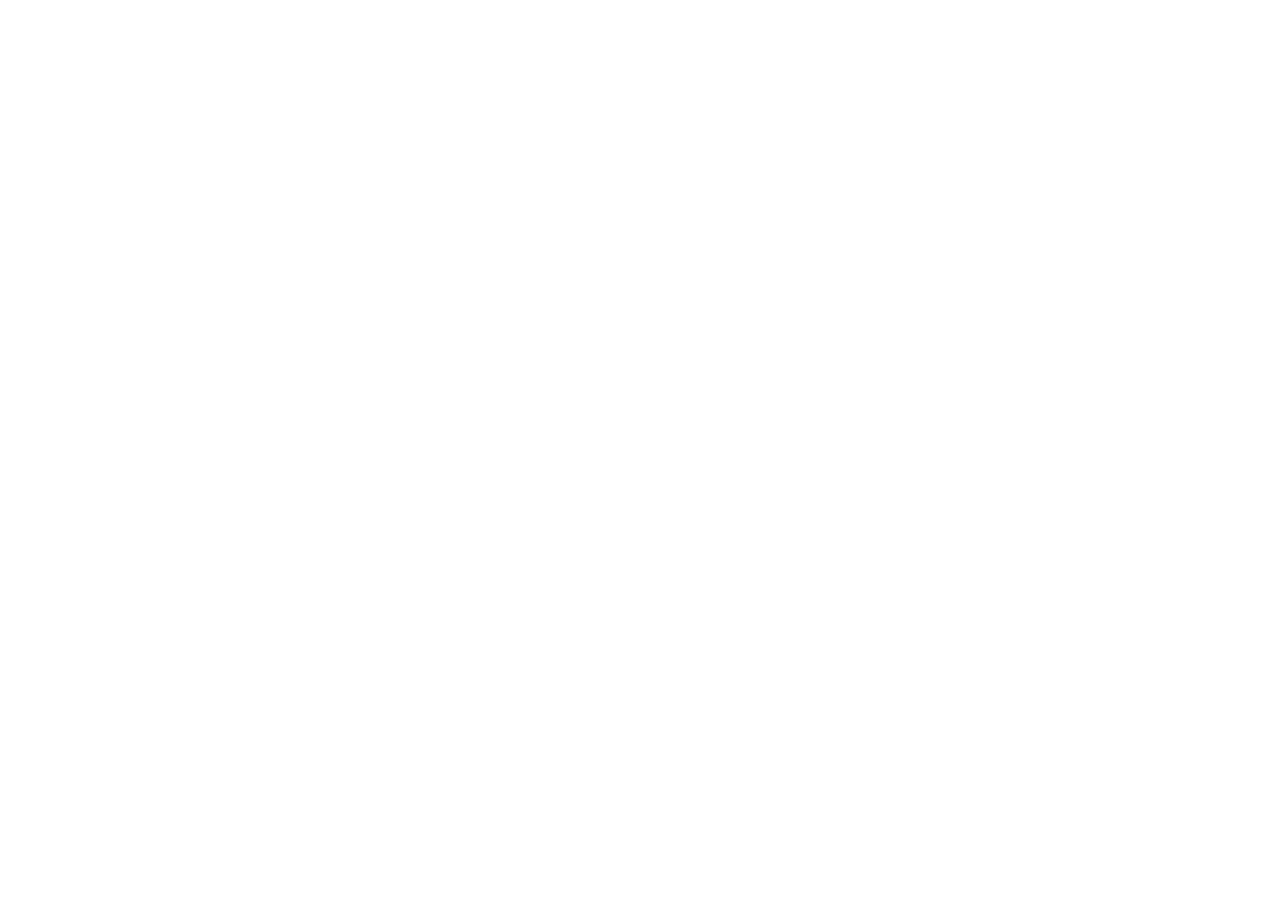
==== index.html @ 28823403 "index" ====
<!DOCTYPE html>
<html lang="en">
<head>
    <meta charset="UTF-8">
    <meta name="viewport" content="width=device-width, initial-scale=1.0">
    <title>Document</title>
</head>
<body>
    
</body>
</html>
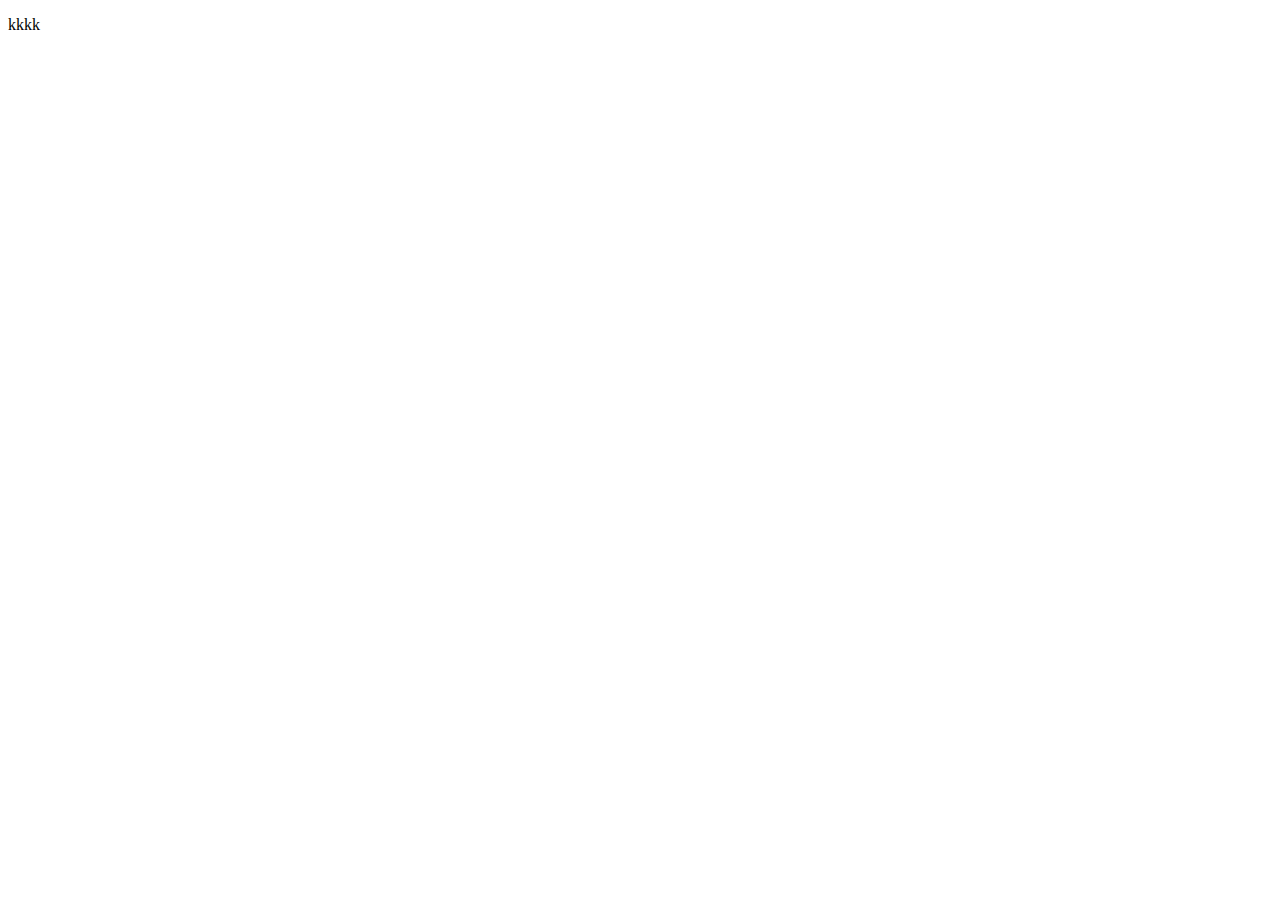
==== commit b8987ac8: "123" ====
--- a/index.html
+++ b/index.html
@@ -6,6 +6,6 @@
     <title>Document</title>
 </head>
 <body>
-    
+    <p>kkkk</p>
 </body>
 </html>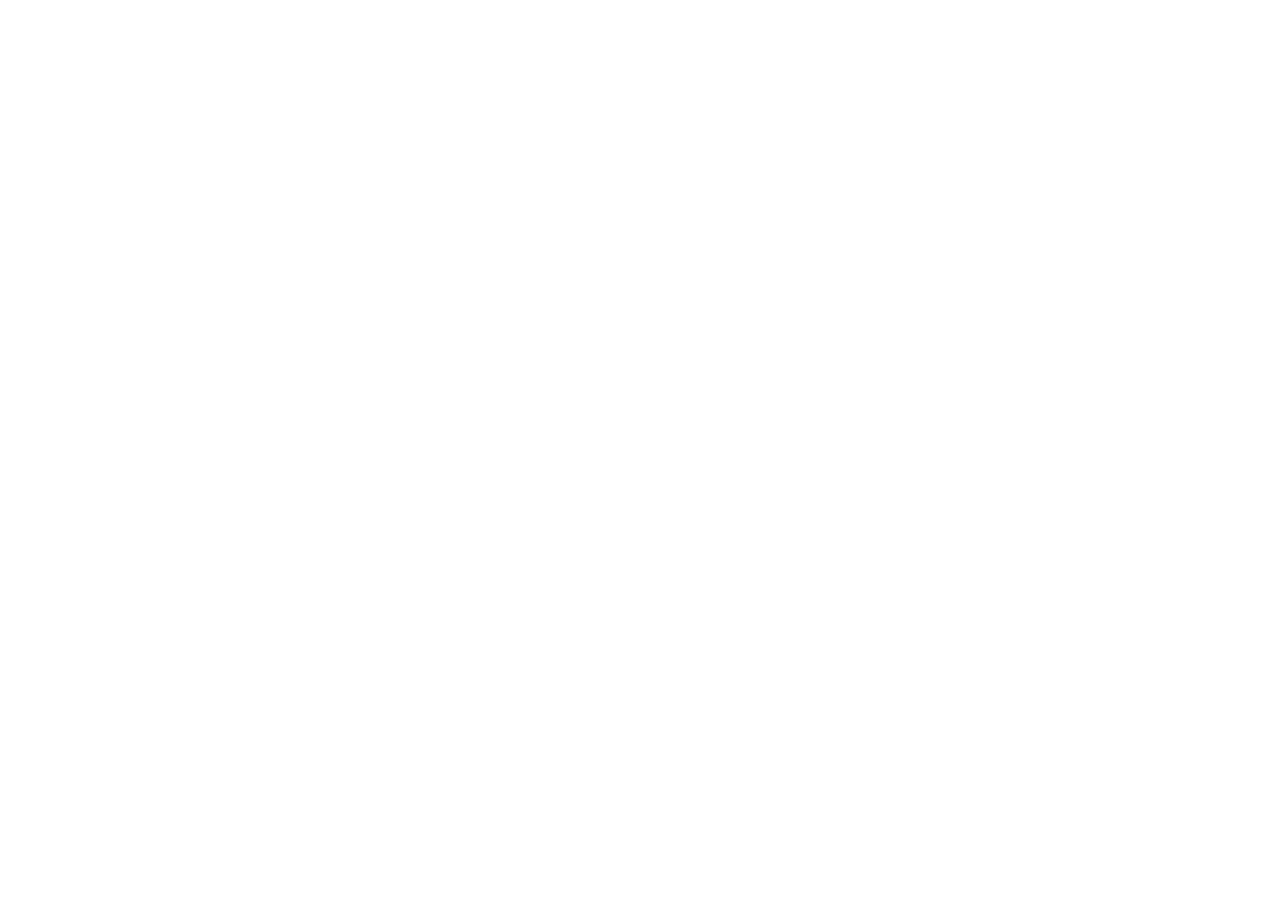
==== commit 889d1237: "howtobasic" ====
--- a/index.html
+++ b/index.html
@@ -6,6 +6,5 @@
     <title>Document</title>
 </head>
 <body>
-    <p>kkkk</p>
 </body>
 </html>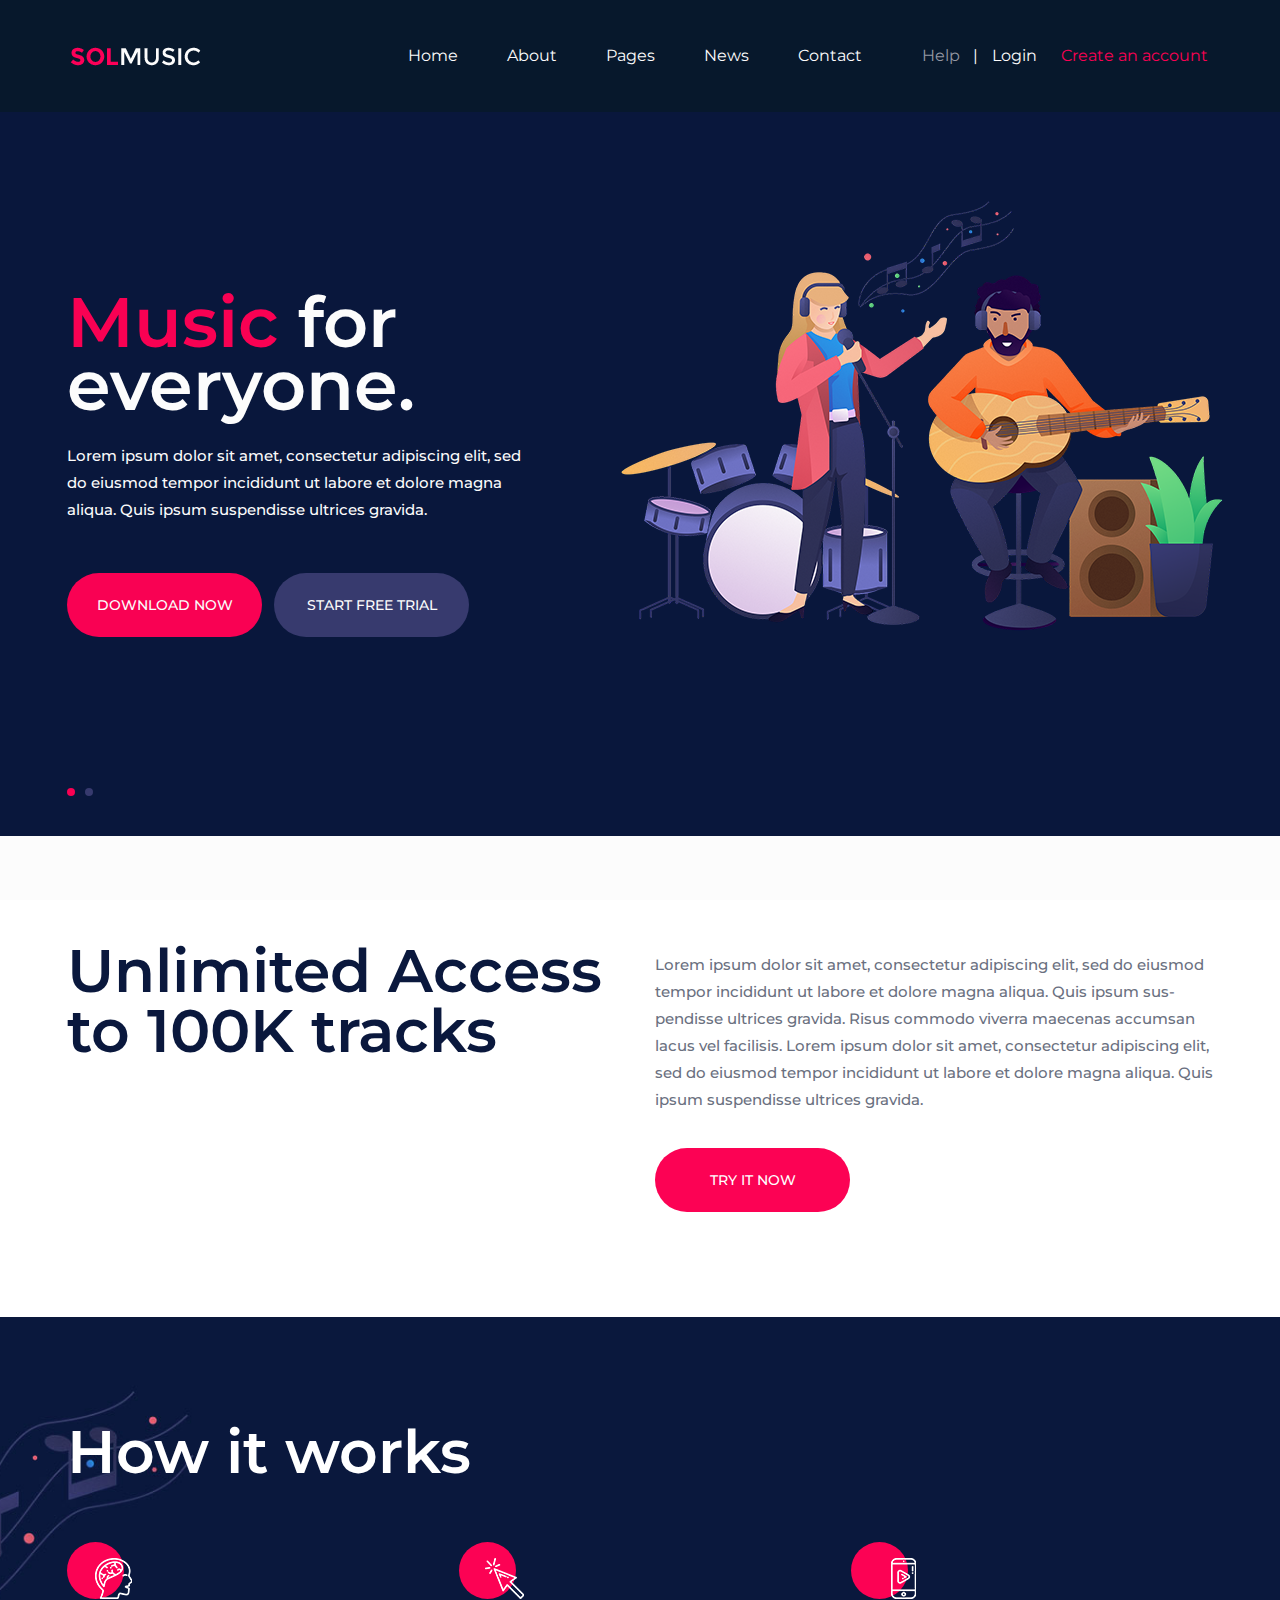
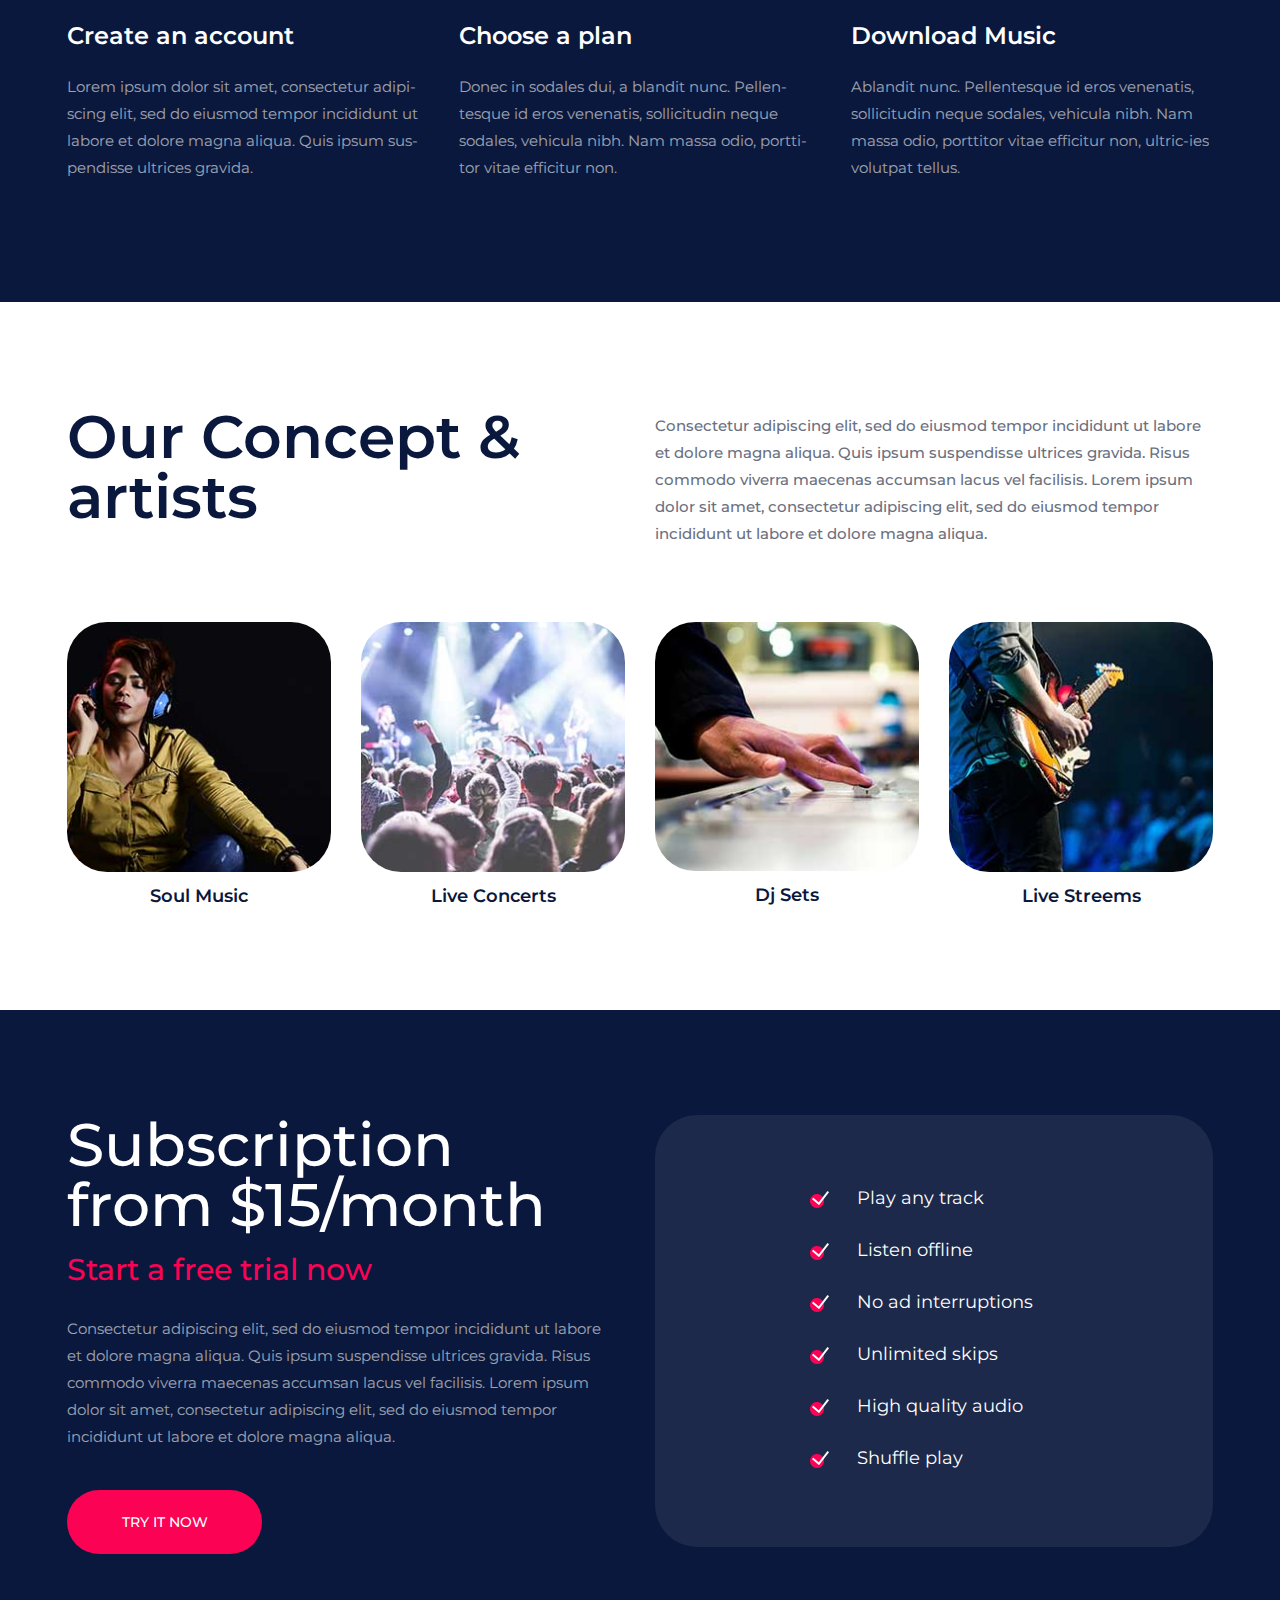
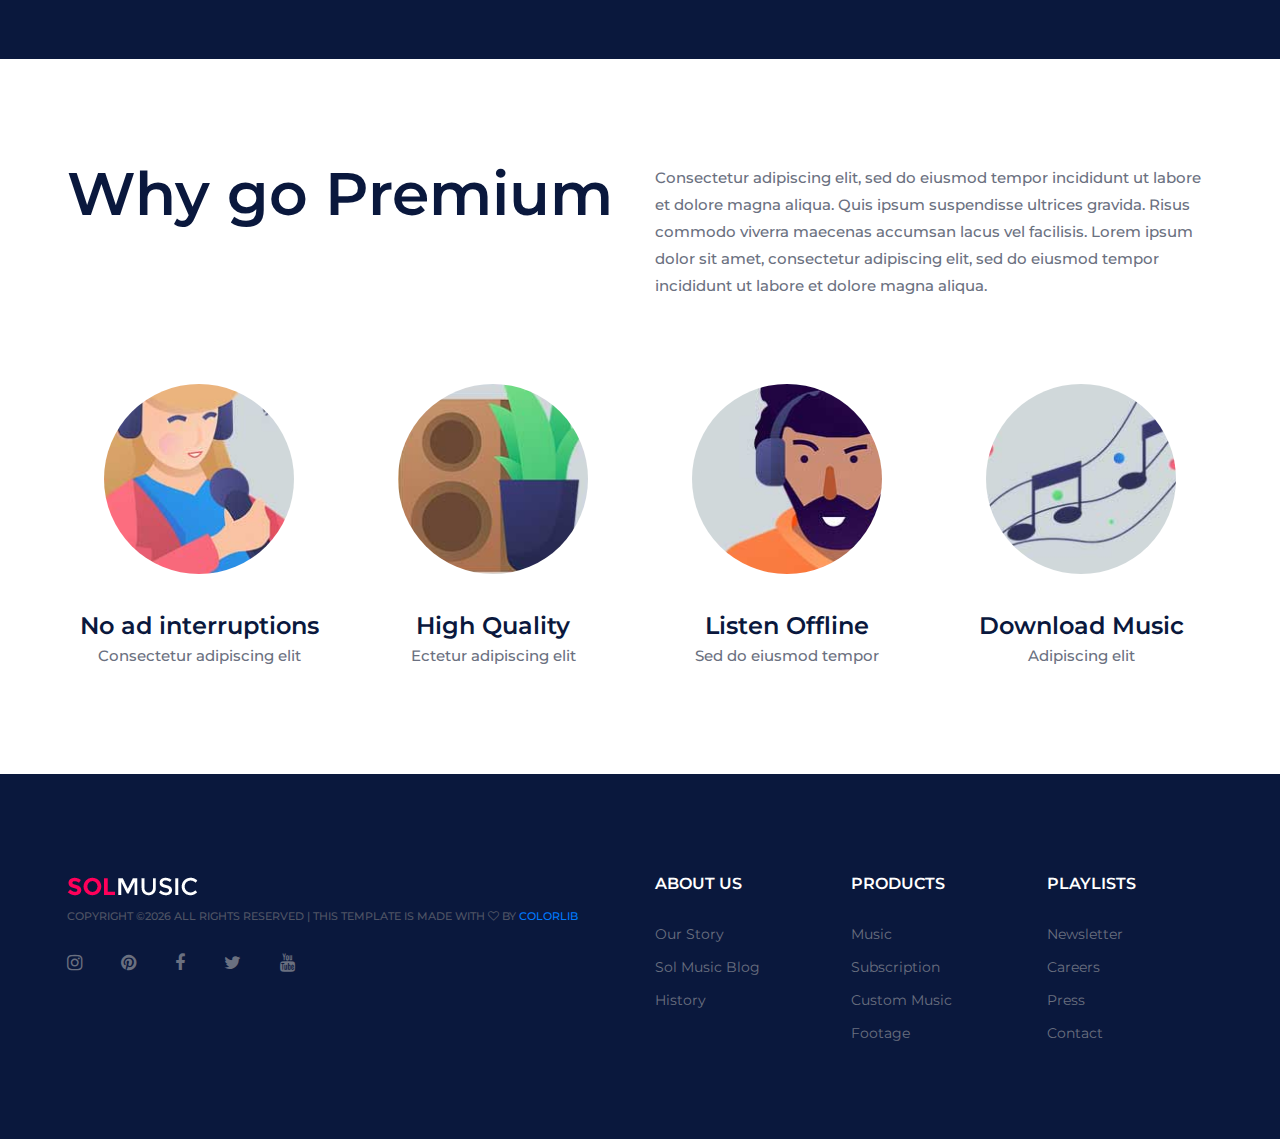
==== commit d6124f02: "bigup" ====
--- a/index.html
+++ b/index.html
@@ -1,10 +1,355 @@
 <!DOCTYPE html>
-<html lang="en">
+<html lang="zxx">
 <head>
-    <meta charset="UTF-8">
-    <meta name="viewport" content="width=device-width, initial-scale=1.0">
-    <title>Document</title>
+	<title>SolMusic | HTML Template</title>
+	<meta charset="UTF-8">
+	<meta name="description" content="SolMusic HTML Template">
+	<meta name="keywords" content="music, html">
+	<meta name="viewport" content="width=device-width, initial-scale=1.0">
+	
+	<!-- Favicon -->
+	<link href="img/favicon.ico" rel="shortcut icon"/>
+
+	<!-- Google font -->
+	<link href="https://fonts.googleapis.com/css?family=Montserrat:300,300i,400,400i,500,500i,600,600i,700,700i&display=swap" rel="stylesheet">
+ 
+	<!-- Stylesheets -->
+	<link rel="stylesheet" href="css/bootstrap.min.css"/>
+	<link rel="stylesheet" href="css/font-awesome.min.css"/>
+	<link rel="stylesheet" href="css/owl.carousel.min.css"/>
+	<link rel="stylesheet" href="css/slicknav.min.css"/>
+
+	<!-- Main Stylesheets -->
+	<link rel="stylesheet" href="css/style.css"/>
+
+
+	<!--[if lt IE 9]>
+		<script src="https://oss.maxcdn.com/html5shiv/3.7.2/html5shiv.min.js"></script>
+		<script src="https://oss.maxcdn.com/respond/1.4.2/respond.min.js"></script>
+	<![endif]-->
+
 </head>
 <body>
-</body>
-</html>+	<!-- Page Preloder -->
+	<div id="preloder">
+		<div class="loader"></div>
+	</div>
+
+	<!-- Header section -->
+	<header class="header-section clearfix">
+		<a href="index.html" class="site-logo">
+			<img src="img/logo.png" alt="">
+		</a>
+		<div class="header-right">
+			<a href="#" class="hr-btn">Help</a>
+			<span>|</span>
+			<div class="user-panel">
+				<a href="./login.html" class="login">Login</a>
+				<a href="./register.html" class="register">Create an account</a>
+			</div> 
+		</div>
+		<ul class="main-menu">
+			<li><a href="index.html">Home</a></li>
+			<li><a href="#">About</a></li>
+			<li><a href="#">Pages</a>
+				<ul class="sub-menu">
+					<li><a href="category.html">Category</a></li>
+					<li><a href="playlist.html">Playlist</a></li>
+					<li><a href="artist.html">Artist</a></li>
+					<li><a href="blog.html">Blog</a></li>
+					<li><a href="contact.html">Contact</a></li>
+				</ul>
+			</li>
+			<li><a href="blog.html">News</a></li>
+			<li><a href="contact.html">Contact</a></li>
+		</ul>
+	</header>
+	<!-- Header section end -->
+
+	<!-- Hero section -->
+	<section class="hero-section">
+		<div class="hero-slider owl-carousel">
+			<div class="hs-item">
+				<div class="container">
+					<div class="row">
+						<div class="col-lg-6">
+							<div class="hs-text">
+								<h2><span>Music</span> for everyone.</h2>
+								<p>Lorem ipsum dolor sit amet, consectetur adipiscing elit, sed do eiusmod tempor incididunt ut labore et dolore magna aliqua. Quis ipsum suspendisse ultrices gravida. </p>
+								<a href="#" class="site-btn">Download Now</a>
+								<a href="#" class="site-btn sb-c2">Start free trial</a>
+							</div>
+						</div>
+						<div class="col-lg-6">
+							<div class="hr-img">
+								<img src="img/hero-bg.png" alt="">
+							</div>
+						</div>
+					</div>
+				</div>
+			</div>
+			<div class="hs-item">
+				<div class="container">
+					<div class="row">
+						<div class="col-lg-6">
+							<div class="hs-text">
+								<h2><span>Listen </span> to new music.</h2>
+								<p>Lorem ipsum dolor sit amet, consectetur adipiscing elit, sed do eiusmod tempor incididunt ut labore et dolore magna aliqua. Quis ipsum suspendisse ultrices gravida. </p>
+								<a href="#" class="site-btn">Download Now</a>
+								<a href="#" class="site-btn sb-c2">Start free trial</a>
+							</div>
+						</div>
+						<div class="col-lg-6">
+							<div class="hr-img">
+								<img src="img/hero-bg.png" alt="">
+							</div>
+						</div>
+					</div>
+				</div>
+			</div>
+		</div>
+	</section>
+	<!-- Hero section end -->
+
+	<!-- Intro section -->
+	<section class="intro-section spad">
+		<div class="container">
+			<div class="row">
+				<div class="col-lg-6">
+					<div class="section-title">
+						<h2>Unlimited Access to 100K tracks</h2>
+					</div>
+				</div>
+				<div class="col-lg-6">
+					<p>Lorem ipsum dolor sit amet, consectetur adipiscing elit, sed do eiusmod tempor incididunt ut labore et dolore magna aliqua. Quis ipsum sus-pendisse ultrices gravida. Risus commodo viverra maecenas accumsan lacus vel facilisis. Lorem ipsum dolor sit amet, consectetur adipiscing elit, sed do eiusmod tempor incididunt ut labore et dolore magna aliqua. Quis ipsum suspendisse ultrices gravida.</p>
+					<a href="#" class="site-btn">Try it now</a>
+				</div>
+			</div>
+		</div>
+	</section>
+	<!-- Intro section end -->
+
+	<!-- How section -->
+	<section class="how-section spad set-bg" data-setbg="img/how-to-bg.jpg">
+		<div class="container text-white">
+			<div class="section-title">
+				<h2>How it works</h2>
+			</div>
+			<div class="row">
+				<div class="col-md-4">
+					<div class="how-item">
+						<div class="hi-icon">
+							<img src="img/icons/brain.png" alt="">
+						</div>
+						<h4>Create an account</h4>
+						<p>Lorem ipsum dolor sit amet, consectetur adipi-scing elit, sed do eiusmod tempor incididunt ut labore et dolore magna aliqua. Quis ipsum sus-pendisse ultrices gravida. </p>
+					</div>
+				</div>
+				<div class="col-md-4">
+					<div class="how-item">
+						<div class="hi-icon">
+							<img src="img/icons/pointer.png" alt="">
+						</div>
+						<h4>Choose a plan</h4>
+						<p>Donec in sodales dui, a blandit nunc. Pellen-tesque id eros venenatis, sollicitudin neque sodales, vehicula nibh. Nam massa odio, portti-tor vitae efficitur non. </p>
+					</div>
+				</div>
+				<div class="col-md-4">
+					<div class="how-item">
+						<div class="hi-icon">
+							<img src="img/icons/smartphone.png" alt="">
+						</div>
+						<h4>Download Music</h4>
+						<p>Ablandit nunc. Pellentesque id eros venenatis, sollicitudin neque sodales, vehicula nibh. Nam massa odio, porttitor vitae efficitur non, ultric-ies volutpat tellus. </p>
+					</div>
+				</div>
+			</div>
+		</div>
+	</section>
+	<!-- How section end -->
+
+	<!-- Concept section -->
+	<section class="concept-section spad">
+		<div class="container">
+			<div class="row">
+				<div class="col-lg-6">
+					<div class="section-title">
+						<h2>Our Concept & artists</h2>
+					</div>
+				</div>
+				<div class="col-lg-6">
+					<p>Consectetur adipiscing elit, sed do eiusmod tempor incididunt ut labore et dolore magna aliqua. Quis ipsum suspendisse ultrices gravida. Risus commodo viverra maecenas accumsan lacus vel facilisis. Lorem ipsum dolor sit amet, consectetur adipiscing elit, sed do eiusmod tempor incididunt ut labore et dolore magna aliqua.</p>
+				</div>
+			</div>
+			<div class="row">
+				<div class="col-lg-3 col-sm-6">
+					<div class="concept-item">
+						<img src="img/concept/1.jpg" alt="">
+						<h5>Soul Music</h5>
+					</div>
+				</div>
+				<div class="col-lg-3 col-sm-6">
+					<div class="concept-item">
+						<img src="img/concept/2.jpg" alt="">
+						<h5>Live Concerts</h5>
+					</div>
+				</div>
+				<div class="col-lg-3 col-sm-6">
+					<div class="concept-item">
+						<img src="img/concept/3.jpg" alt="">
+						<h5>Dj Sets</h5>
+					</div>
+				</div>
+				<div class="col-lg-3 col-sm-6">
+					<div class="concept-item">
+						<img src="img/concept/4.jpg" alt="">
+						<h5>Live Streems</h5>
+					</div>
+				</div>
+			</div>
+		</div>
+	</section>
+	<!-- Concept section end -->
+
+	<!-- Subscription section -->
+	<section class="subscription-section spad">
+		<div class="container">
+			<div class="row">
+				<div class="col-lg-6">
+					<div class="sub-text">
+						<h2>Subscription from $15/month</h2>
+						<h3>Start a free trial now</h3>
+						<p>Consectetur adipiscing elit, sed do eiusmod tempor incididunt ut labore et dolore magna aliqua. Quis ipsum suspendisse ultrices gravida. Risus commodo viverra maecenas accumsan lacus vel facilisis. Lorem ipsum dolor sit amet, consectetur adipiscing elit, sed do eiusmod tempor incididunt ut labore et dolore magna aliqua.</p>
+						<a href="#" class="site-btn">Try it now</a>
+					</div>
+				</div>
+				<div class="col-lg-6">
+					<ul class="sub-list">
+						<li><img src="img/icons/check-icon.png" alt="">Play any track</li>
+						<li><img src="img/icons/check-icon.png" alt="">Listen offline</li>
+						<li><img src="img/icons/check-icon.png" alt="">No ad interruptions</li>
+						<li><img src="img/icons/check-icon.png" alt="">Unlimited skips</li>
+						<li><img src="img/icons/check-icon.png" alt="">High quality audio</li>
+						<li><img src="img/icons/check-icon.png" alt="">Shuffle play</li>
+					</ul>
+				</div>
+			</div>
+		</div>
+	</section>
+	<!-- Subscription section end -->
+
+	<!-- Premium section end -->
+	<section class="premium-section spad">
+		<div class="container">
+			<div class="row">
+				<div class="col-lg-6">
+					<div class="section-title">
+						<h2>Why go Premium</h2>
+					</div>
+				</div>
+				<div class="col-lg-6">
+					<p>Consectetur adipiscing elit, sed do eiusmod tempor incididunt ut labore et dolore magna aliqua. Quis ipsum suspendisse ultrices gravida. Risus commodo viverra maecenas accumsan lacus vel facilisis. Lorem ipsum dolor sit amet, consectetur adipiscing elit, sed do eiusmod tempor incididunt ut labore et dolore magna aliqua.</p>
+				</div>
+			</div>
+			<div class="row">
+				<div class="col-lg-3 col-sm-6">
+					<div class="premium-item">
+						<img src="img/premium/1.jpg" alt="">
+						<h4>No ad interruptions </h4>
+						<p>Consectetur adipiscing elit</p>
+					</div>
+				</div>
+				<div class="col-lg-3 col-sm-6">
+					<div class="premium-item">
+						<img src="img/premium/2.jpg" alt="">
+						<h4>High Quality</h4>
+						<p>Ectetur adipiscing elit</p>
+					</div>
+				</div>
+				<div class="col-lg-3 col-sm-6">
+					<div class="premium-item">
+						<img src="img/premium/3.jpg" alt="">
+						<h4>Listen Offline</h4>
+						<p>Sed do eiusmod tempor </p>
+					</div>
+				</div>
+				<div class="col-lg-3 col-sm-6">
+					<div class="premium-item">
+						<img src="img/premium/4.jpg" alt="">
+						<h4>Download Music</h4>
+						<p>Adipiscing elit</p>
+					</div>
+				</div>
+			</div>
+		</div>
+	</section>
+	<!-- Premium section end -->
+
+	<!-- Footer section -->
+	<footer class="footer-section">
+		<div class="container">
+			<div class="row">
+				<div class="col-xl-6 col-lg-7 order-lg-2">
+					<div class="row">
+						<div class="col-sm-4">
+							<div class="footer-widget">
+								<h2>About us</h2>
+								<ul>
+									<li><a href="">Our Story</a></li>
+									<li><a href="">Sol Music Blog</a></li>
+									<li><a href="">History</a></li>
+								</ul>
+							</div>
+						</div>
+						<div class="col-sm-4">
+							<div class="footer-widget">
+								<h2>Products</h2>
+								<ul>
+									<li><a href="">Music</a></li>
+									<li><a href="">Subscription</a></li>
+									<li><a href="">Custom Music</a></li>
+									<li><a href="">Footage</a></li>
+								</ul>
+							</div>
+						</div>
+						<div class="col-sm-4">
+							<div class="footer-widget">
+								<h2>Playlists</h2>
+								<ul>
+									<li><a href="">Newsletter</a></li>
+									<li><a href="">Careers</a></li>
+									<li><a href="">Press</a></li>
+									<li><a href="">Contact</a></li>
+								</ul>
+							</div>
+						</div>
+					</div>
+				</div>
+				<div class="col-xl-6 col-lg-5 order-lg-1">
+					<img src="img/logo.png" alt="">
+					<div class="copyright"><!-- Link back to Colorlib can't be removed. Template is licensed under CC BY 3.0. -->
+Copyright &copy;<script>document.write(new Date().getFullYear());</script> All rights reserved | This template is made with <i class="fa fa-heart-o" aria-hidden="true"></i> by <a href="https://colorlib.com" target="_blank">Colorlib</a>
+<!-- Link back to Colorlib can't be removed. Template is licensed under CC BY 3.0. --></div>
+					<div class="social-links">
+						<a href=""><i class="fa fa-instagram"></i></a>
+						<a href=""><i class="fa fa-pinterest"></i></a>
+						<a href=""><i class="fa fa-facebook"></i></a>
+						<a href=""><i class="fa fa-twitter"></i></a>
+						<a href=""><i class="fa fa-youtube"></i></a>
+					</div>
+				</div>
+			</div>
+		</div>
+	</footer>
+	<!-- Footer section end -->
+	
+	<!--====== Javascripts & Jquery ======-->
+	<script src="js/jquery-3.2.1.min.js"></script>
+	<script src="js/bootstrap.min.js"></script>
+	<script src="js/jquery.slicknav.min.js"></script>
+	<script src="js/owl.carousel.min.js"></script>
+	<script src="js/mixitup.min.js"></script>
+	<script src="js/main.js"></script>
+
+	</body>
+</html>
--- a/css/style.css
+++ b/css/style.css
@@ -0,0 +1,1815 @@
+
+/*=================================
+-----------------------------------
+  SolMusic HTML Template
+  Version: 1.0
+ ---------------------------------
+ =================================*/
+
+
+
+/*----------------------------------------*/
+/* Template default CSS
+/*----------------------------------------*/
+
+html,
+body {
+	height: 100%;
+	font-family: "Montserrat", sans-serif;
+	-webkit-font-smoothing: antialiased;
+	font-smoothing: antialiased;
+}
+
+h1,
+h2,
+h3,
+h4,
+h5,
+h6 {
+	margin: 0;
+	color: #0a183d;
+	font-weight: 600;
+	line-height: 1;
+}
+
+h1 {
+	font-size: 70px;
+}
+
+h2 {
+	font-size: 36px;
+}
+
+h3 {
+	font-size: 30px;
+}
+
+h4 {
+	font-size: 24px;
+}
+
+h5 {
+	font-size: 18px;
+}
+
+h6 {
+	font-size: 16px;
+}
+
+p {
+	font-size: 15px;
+	color: #6a7080;
+	line-height: 1.8;
+	font-weight: 500;
+}
+
+img {
+	max-width: 100%;
+}
+
+input:focus,
+select:focus,
+button:focus,
+textarea:focus {
+	outline: none;
+}
+
+a:hover,
+a:focus {
+	text-decoration: none;
+	outline: none;
+}
+
+ul,
+ol {
+	padding: 0;
+	margin: 0;
+}
+
+/*---------------------
+Helper CSS
+ -----------------------*/
+
+.section-title {
+	margin-bottom: 60px;
+}
+
+.section-title h2 {
+	font-size: 60px;
+}
+
+.set-bg {
+	background-repeat: no-repeat;
+	background-size: cover;
+	background-position: top center;
+}
+
+.spad {
+	padding-top: 105px;
+	padding-bottom: 105px;
+}
+
+.text-white h1,
+.text-white h2,
+.text-white h3,
+.text-white h4,
+.text-white h5,
+.text-white h6,
+.text-white p,
+.text-white span,
+.text-white li,
+.text-white a {
+	color: #fff;
+}
+
+/*---------------------
+Commom elements
+ -----------------------*/
+
+/* buttons */
+
+.site-btn {
+	display: inline-block;
+	border: none;
+	font-size: 14px;
+	font-weight: 500;
+	min-width: 195px;
+	padding: 23px 20px;
+	border-radius: 50px;
+	text-transform: uppercase;
+	background: #fc0254;
+	color: #fff;
+	line-height: normal;
+	cursor: pointer;
+	text-align: center;
+}
+
+.site-btn:hover {
+	color: #fff;
+}
+
+.site-btn.sb-c2 {
+	background: #383b70;
+}
+
+/* Preloder */
+
+#preloder {
+	position: fixed;
+	width: 100%;
+	height: 100%;
+	top: 0;
+	left: 0;
+	z-index: 999999;
+	background: #000;
+}
+
+.loader {
+	width: 40px;
+	height: 40px;
+	position: absolute;
+	top: 50%;
+	left: 50%;
+	margin-top: -13px;
+	margin-left: -13px;
+	border-radius: 60px;
+	animation: loader 0.8s linear infinite;
+	-webkit-animation: loader 0.8s linear infinite;
+}
+
+@keyframes loader {
+	0% {
+		-webkit-transform: rotate(0deg);
+		transform: rotate(0deg);
+		border: 4px solid #f44336;
+		border-left-color: transparent;
+	}
+	50% {
+		-webkit-transform: rotate(180deg);
+		transform: rotate(180deg);
+		border: 4px solid #673ab7;
+		border-left-color: transparent;
+	}
+	100% {
+		-webkit-transform: rotate(360deg);
+		transform: rotate(360deg);
+		border: 4px solid #f44336;
+		border-left-color: transparent;
+	}
+}
+
+@-webkit-keyframes loader {
+	0% {
+		-webkit-transform: rotate(0deg);
+		border: 4px solid #f44336;
+		border-left-color: transparent;
+	}
+	50% {
+		-webkit-transform: rotate(180deg);
+		border: 4px solid #673ab7;
+		border-left-color: transparent;
+	}
+	100% {
+		-webkit-transform: rotate(360deg);
+		border: 4px solid #f44336;
+		border-left-color: transparent;
+	}
+}
+
+/*------------------
+Header section
+ ---------------------*/
+
+.header-section {
+	padding-left: 55px;
+	padding-right: 72px;
+	background: #08192d;
+}
+
+.site-logo {
+	display: inline-block;
+	padding: 0;
+	padding: 44px 15px;
+}
+
+.header-right {
+	float: right;
+	padding: 44px 0;
+	margin-left: 130px;
+}
+
+.header-right .hr-btn {
+	display: inline-block;
+	color: #979aa5;
+}
+
+.header-right .user-panel {
+	display: inline-block;
+}
+
+.header-right .user-panel a {
+	font-size: 16px;
+	color: #ffffff;
+	margin: 0 10px;
+}
+
+.header-right .user-panel .register {
+	color: #fc0254;
+	margin-right: 0;
+}
+
+.header-right span {
+	color: #fff;
+	display: inline-block;
+	padding-left: 9px;
+}
+
+.main-menu {
+	list-style: none;
+	float: right;
+}
+
+.main-menu li {
+	display: inline-block;
+	position: relative;
+}
+
+.main-menu li a {
+	display: block;
+	font-size: 16px;
+	color: #ffffff;
+	padding: 44px 10px;
+	margin-left: 60px;
+}
+
+.main-menu li a:hover {
+	color: #fc0254;
+}
+
+.main-menu li:first-child a {
+	margin-left: 0;
+}
+
+.main-menu li:hover .sub-menu {
+	visibility: visible;
+	opacity: 1;
+	margin-top: 0;
+}
+
+.main-menu .sub-menu {
+	position: absolute;
+	list-style: none;
+	width: 220px;
+	left: 60px;
+	top: 100%;
+	padding: 20px 0;
+	visibility: hidden;
+	opacity: 0;
+	margin-top: 50px;
+	background: #fff;
+	z-index: 99;
+	-webkit-transition: all 0.4s;
+	transition: all 0.4s;
+	-webkit-box-shadow: 2px 7px 20px rgba(0, 0, 0, 0.05);
+	box-shadow: 2px 7px 20px rgba(0, 0, 0, 0.05);
+}
+
+.main-menu .sub-menu li {
+	display: block;
+}
+
+.main-menu .sub-menu li a {
+	display: block;
+	color: #000;
+	margin-left: 0;
+	padding: 5px 20px;
+}
+
+.main-menu .sub-menu li a:hover {
+	color: #fc0254;
+}
+
+.slicknav_menu {
+	display: none;
+}
+
+/*------------------
+Hero section
+ ---------------------*/
+
+.hero-section {
+	overflow: hidden;
+}
+
+.hs-item {
+	height: 724px;
+	padding-bottom: 90px;
+	display: -webkit-box;
+	display: -ms-flexbox;
+	display: flex;
+	-webkit-box-align: center;
+	-ms-flex-align: center;
+	align-items: center;
+	background: #0a183d;
+}
+
+.hs-item h2 {
+	color: #fff;
+	font-size: 70px;
+	margin-bottom: 25px;
+	line-height: 0.9;
+	position: relative;
+	top: 50px;
+	opacity: 0;
+}
+
+.hs-item h2 span {
+	color: #fc0254;
+}
+
+.hs-item p {
+	color: #ffffff;
+	opacity: 0.6;
+	margin-bottom: 50px;
+	position: relative;
+	top: 50px;
+	opacity: 0;
+}
+
+.hs-item .site-btn {
+	position: relative;
+	top: 50px;
+	margin-bottom: 20px;
+	opacity: 0;
+}
+
+.hs-item .sb-c2 {
+	margin-left: 8px;
+}
+
+.hs-item .hs-text {
+	padding-top: 90px;
+	max-width: 475px;
+}
+
+.hr-img img {
+	min-width: 602px;
+	position: relative;
+	left: -34px;
+	top: 50px;
+	opacity: 0;
+}
+
+.owl-item.active .hs-item img,
+.owl-item.active .hs-item h2,
+.owl-item.active .hs-item p,
+.owl-item.active .hs-item .site-btn,
+.owl-item.active .hs-item .site-btn.sb-c2 {
+	top: 0;
+	opacity: 1;
+}
+
+.owl-item.active .hs-item img {
+	-webkit-transition: all 0.5s ease 0.2s;
+	transition: all 0.5s ease 0.2s;
+}
+
+.owl-item.active .hs-item h2 {
+	-webkit-transition: all 0.5s ease 0.4s;
+	transition: all 0.5s ease 0.4s;
+}
+
+.owl-item.active .hs-item p {
+	-webkit-transition: all 0.5s ease 0.6s;
+	transition: all 0.5s ease 0.6s;
+}
+
+.owl-item.active .hs-item .site-btn {
+	-webkit-transition: all 0.5s ease 0.8s;
+	transition: all 0.5s ease 0.8s;
+}
+
+.owl-item.active .hs-item .site-btn.sb-c2 {
+	-webkit-transition: all 0.5s ease 1s;
+	transition: all 0.5s ease 1s;
+}
+
+.hero-slider .owl-dots {
+	position: absolute;
+	bottom: 33px;
+	left: calc(50% - 588px);
+	max-width: 1176px;
+	width: 100%;
+	padding-left: 15px;
+}
+
+.hero-slider .owl-dots .owl-dot {
+	width: 8px;
+	height: 8px;
+	border-radius: 50%;
+	background: #383b70;
+	margin-right: 10px;
+}
+
+.hero-slider .owl-dots .owl-dot.active {
+	background: #fc0254;
+}
+
+/* ----------------
+Intro section
+ -------------------*/
+
+.intro-section p {
+	margin-bottom: 35px;
+	padding-top: 10px;
+}
+
+/* ----------------
+How section
+ -------------------*/
+
+.how-section {
+	background-color: #0a183d;
+}
+
+.how-item .hi-icon {
+	position: relative;
+	width: 57px;
+	height: 57px;
+	border-radius: 50%;
+	background: #fc0254;
+	margin-bottom: 25px;
+}
+
+.how-item .hi-icon img {
+	position: absolute;
+	right: -8px;
+	bottom: 0;
+}
+
+.how-item h4 {
+	margin-bottom: 25px;
+}
+
+.how-item p {
+	font-weight: 400;
+	opacity: 0.6;
+}
+
+/* ----------------
+Concept section
+ -------------------*/
+
+.concept-section p {
+	padding-top: 5px;
+}
+
+.concept-item {
+	text-align: center;
+	padding-top: 35px;
+}
+
+.concept-item img {
+	border-radius: 40px;
+	margin-bottom: 15px;
+}
+
+/* --------------------
+Subscription section
+ -----------------------*/
+
+.subscription-section {
+	background: #0a183d;
+}
+
+.sub-text {
+	padding-right: 15px;
+}
+
+.sub-text h2 {
+	color: #fff;
+	font-size: 60px;
+	margin-bottom: 20px;
+	font-weight: 500;
+}
+
+.sub-text h3 {
+	color: #fc0254;
+	margin-bottom: 30px;
+	font-weight: 500;
+}
+
+.sub-text p {
+	color: #fff;
+	font-weight: 400;
+	opacity: 0.6;
+	margin-bottom: 40px;
+}
+
+.sub-list {
+	list-style: none;
+	background: #1c294a;
+	padding: 70px 15px 50px 155px;
+	border-radius: 42px;
+}
+
+.sub-list li {
+	color: #ffffff;
+	font-size: 18px;
+	margin-bottom: 25px;
+}
+
+.sub-list li img {
+	padding-right: 28px;
+}
+
+/* ----------------
+Premium section 
+ -------------------*/
+
+.premium-section p {
+	margin-bottom: 50px;
+}
+
+.premium-item {
+	text-align: center;
+	padding-top: 35px;
+}
+
+.premium-item img {
+	width: 190px;
+	height: 190px;
+	border-radius: 50%;
+	margin-bottom: 40px;
+}
+
+.premium-item h4 {
+	margin-bottom: 4px;
+}
+
+.premium-item p {
+	margin-bottom: 0;
+}
+
+/* ----------------
+Responsive
+ -------------------*/
+
+.footer-section {
+	background: #0a183d;
+	padding: 100px 0 85px;
+}
+
+.footer-widget {
+	padding-top: 2px;
+}
+
+.footer-widget h2 {
+	font-size: 16px;
+	color: #fff;
+	text-transform: uppercase;
+	margin-bottom: 30px;
+}
+
+.footer-widget ul {
+	list-style: none;
+}
+
+.footer-widget ul li a {
+	display: inline-block;
+	color: #6a7080;
+	font-size: 14px;
+	margin-bottom: 10px;
+}
+
+.copyright {
+	font-size: 11px;
+	text-transform: uppercase;
+	font-weight: 500;
+	color: #505565;
+	padding: 10px 0 25px;
+}
+
+.social-links a {
+	display: inline-block;
+	color: #6a7080;
+	font-size: 18px;
+	margin-right: 35px;
+}
+
+/* ----------------
+Other pages
+ -------------------*/
+
+/* ----------------
+Playlist page
+ -------------------*/
+
+.playlist-section {
+	padding: 105px 42px;
+}
+
+.playlist-section .section-title {
+	float: left;
+}
+
+.playlist-filter {
+	text-align: right;
+	padding-top: 20px;
+	margin-bottom: 100px;
+}
+
+.playlist-filter li {
+	display: inline-block;
+	font-size: 15px;
+	font-weight: 500;
+	color: #6a7080;
+	padding: 10px 6px 16px;
+	margin-right: 55px;
+	margin-bottom: 10px;
+	border-bottom: 2px solid transparent;
+	cursor: pointer;
+}
+
+.playlist-filter li.mixitup-control-active {
+	border-bottom: 2px solid #fc0254;
+}
+
+.playlist-item {
+	text-align: center;
+	padding: 0 11px;
+	margin-bottom: 30px;
+}
+
+.playlist-item img {
+	min-width: 100%;
+	border-radius: 40px;
+	margin-bottom: 30px;
+}
+
+.search-form {
+	position: relative;
+	width: 100%;
+	margin-bottom: 25px;
+}
+
+.search-form input {
+	width: 100%;
+	height: 60px;
+	padding-left: 41px;
+	padding-right: 175px;
+	border: none;
+	border-radius: 80px;
+	font-size: 15px;
+	background: #d0d7db;
+}
+
+.search-form button {
+	position: absolute;
+	height: 60px;
+	min-width: 167px;
+	right: 0;
+	top: 0;
+	border: none;
+	border-radius: 80px;
+	color: #fff;
+	font-size: 15px;
+	background: #fc0254;
+}
+
+/* ----------------
+Blog page
+ -------------------*/
+
+.blog-item {
+	margin-bottom: 90px;
+}
+
+.blog-item img {
+	margin-bottom: 36px;
+}
+
+.blog-item .blog-date {
+	font-size: 12px;
+	font-weight: 600;
+	color: #fc0254;
+	margin-bottom: 24px;
+}
+
+.blog-item h3 {
+	margin-bottom: 5px;
+}
+
+.blog-item .blog-meta {
+	font-size: 12px;
+	color: #e9e9e9;
+	font-weight: 500;
+	margin-bottom: 20px;
+}
+
+.blog-item .blog-meta a {
+	color: #c3c4c9;
+}
+
+.blog-item p {
+	font-size: 14px;
+	margin-bottom: 0;
+	line-height: 1.8;
+}
+
+.site-pagination a {
+	color: #6a7080;
+	font-size: 14px;
+	display: inline-block;
+	margin-right: 5px;
+	font-weight: 500;
+}
+
+.site-pagination a:hover,
+.site-pagination a.active {
+	color: #3c455f;
+}
+
+/* ----------------
+Contact page
+ -------------------*/
+
+.map {
+	height: 100%;
+	background: #ddd;
+}
+
+.map iframe {
+	position: absolute;
+	width: 100%;
+	height: 100%;
+	left: 0;
+	top: 0;
+}
+
+.contact-warp {
+	padding: 100px 53px 104px 78px;
+}
+
+.contact-warp p {
+	padding-top: 40px;
+	margin-bottom: 50px;
+}
+
+.contact-warp ul {
+	margin-bottom: 90px;
+	list-style: none;
+}
+
+.contact-warp ul li {
+	font-size: 14px;
+	color: #0a183d;
+	font-size: 14px;
+	margin-bottom: 15px;
+	font-weight: 500;
+}
+
+.contact-from input,
+.contact-from textarea {
+	width: 100%;
+	height: 57px;
+	padding: 0 38px;
+	border: none;
+	border-radius: 20px;
+	font-size: 14px;
+	font-weight: 500;
+	margin-bottom: 14px;
+	color: #6a7080;
+	background: #f5f6fa;
+}
+
+.contact-from textarea {
+	resize: none;
+	padding: 24px 38px 10px;
+	height: 177px;
+	margin-bottom: 57px;
+}
+
+/* ----------------
+Category page
+ -------------------*/
+
+.category-section {
+	padding: 105px 36px;
+}
+
+.category-section .section-title {
+	float: left;
+}
+
+.category-links {
+	text-align: right;
+	padding-top: 20px;
+	margin-bottom: 80px;
+}
+
+.category-links a {
+	display: inline-block;
+	font-size: 15px;
+	font-weight: 500;
+	color: #6a7080;
+	padding: 10px 6px 16px;
+	margin-right: 55px;
+	margin-bottom: 10px;
+	border-bottom: 2px solid transparent;
+	cursor: pointer;
+}
+
+.category-links a.active {
+	border-bottom: 2px solid #fc0254;
+}
+
+.category-item {
+	position: relative;
+	margin: 0 17px;
+}
+
+.category-item img {
+	min-width: 100%;
+	border-radius: 40px;
+}
+
+.category-item .ci-text {
+	position: absolute;
+	bottom: 35px;
+	left: 50px;
+}
+
+.category-item .ci-text h4 {
+	color: #fff;
+	margin-bottom: 3px;
+}
+
+.category-item .ci-text p {
+	color: #fff;
+	margin-bottom: 0;
+	font-size: 12px;
+}
+
+.category-item .ci-link {
+	position: absolute;
+	display: -webkit-box;
+	display: -ms-flexbox;
+	display: flex;
+	-webkit-box-align: center;
+	-ms-flex-align: center;
+	align-items: center;
+	-webkit-box-pack: center;
+	-ms-flex-pack: center;
+	justify-content: center;
+	width: 71px;
+	height: 71px;
+	right: 29px;
+	bottom: 21px;
+	color: #fc0254;
+	font-size: 16px;
+	text-align: center;
+	border-radius: 50%;
+	background: #fff;
+}
+
+.songs-section {
+	padding-bottom: 80px;
+}
+
+.song-item {
+	margin-bottom: 33px;
+}
+
+.song-info-box img {
+	float: left;
+	width: 85px;
+	height: 85px;
+	border-radius: 19px;
+	margin-right: 18px;
+}
+
+.song-info-box .song-info {
+	overflow: hidden;
+	padding-top: 20px;
+}
+
+.song-info-box .song-info h4 {
+	font-size: 20px;
+	margin-bottom: 4px;
+}
+
+.song-info-box .song-info p {
+	font-size: 14px;
+	margin-bottom: 0;
+}
+
+.songs-links {
+	text-align: right;
+	padding-top: 26px;
+}
+
+.songs-links a {
+	display: inline-block;
+	margin-left: 15px;
+	padding-top: 5px;
+}
+
+.single_player_container {
+	margin-top: 30px;
+	padding-left: 10px;
+}
+
+.single_player_container .jp-interface {
+	display: -webkit-box;
+	display: -ms-flexbox;
+	display: flex;
+}
+
+.player_bars {
+	width: calc(100% - 145px);
+	position: relative;
+	padding-top: 8px;
+}
+
+.player_controls_box {
+	width: 145px;
+}
+
+.player_controls>button:not(:last-of-type) {
+	margin-right: 4px;
+}
+
+.player_button {
+	position: relative;
+	width: 28px;
+	height: 28px;
+	background: #d0d7db;
+	border: none;
+	border-radius: 50%;
+	outline: none !important;
+	cursor: pointer;
+	-webkit-box-flex: 0;
+	-ms-flex: 0 0 auto;
+	flex: 0 0 auto;
+}
+
+.player_button::after {
+	display: block;
+	position: absolute;
+}
+
+.jp-play {
+	background: #fc0254;
+}
+
+.jp-play:after {
+	left: 9px;
+	top: 3px;
+	width: 11px;
+	height: 13px;
+	content: url(../img/icons/play.png);
+}
+
+.jp-state-playing .jp-play::after,
+.playing .jp-play::after {
+	top: 4px !important;
+	left: 7px !important;
+	content: url(../img/icons/pause.png);
+}
+
+.jp-prev:after {
+	top: 1px !important;
+	left: 6px !important;
+	content: url(../img/icons/back.png);
+}
+
+.jp-next:after {
+	top: 1px !important;
+	right: 7px !important;
+	content: url(../img/icons/next.png);
+}
+
+.jp-stop::after {
+	top: 10px;
+	left: 10px;
+	width: 8px;
+	height: 8px;
+	background: #475069;
+	content: "";
+}
+
+.jp-progress {
+	width: 100%;
+	cursor: pointer;
+}
+
+.jp-seek-bar {
+	height: 100%;
+	padding-top: 5px;
+	padding-bottom: 5px;
+	background: transparent;
+	margin-bottom: -5px;
+}
+
+.jp-seek-bar>div {
+	height: 2px;
+	background: #d0d7db;
+}
+
+.jp-play-bar {
+	position: relative;
+	height: 100%;
+	background: #272727;
+	overflow: visible !important;
+}
+
+.jp-current-time {
+	position: absolute;
+	font-size: 14px;
+	color: #0a183d;
+	right: -40px;
+	top: 100%;
+	padding-top: 15px;
+	background: #fff;
+	z-index: 1;
+	-webkit-transition: all 0.3s;
+	transition: all 0.3s;
+}
+
+.middle .jp-current-time {
+	right: -5px;
+	padding: 15px 5px 0;
+}
+
+.jp-duration {
+	position: absolute;
+	font-size: 14px;
+	color: #b8b8b8;
+	right: 0;
+	bottom: -16px;
+}
+
+/* ----------------
+Artest Page
+ -------------------*/
+
+.player-section {
+	padding: 57px 53px;
+}
+
+.player-box {
+	padding: 77px 121px 100px 81px;
+	border-radius: 24px;
+	background: #fff;
+}
+
+.player-box {
+	display: -webkit-box;
+	display: -ms-flexbox;
+	display: flex;
+}
+
+.wave-player-warp {
+	padding-top: 40px;
+	position: relative;
+	width: calc(100% - 382px);
+}
+
+.tarck-thumb-warp {
+	width: 382px;
+}
+
+.tarck-thumb {
+	max-width: 333px;
+	position: relative;
+}
+
+.tarck-thumb img {
+	border-radius: 22px;
+}
+
+.tarck-thumb .wp-play {
+	position: absolute;
+	width: 70px;
+	height: 70px;
+	left: calc(50% - 35px);
+	top: calc(50% - 35px);
+	border: none;
+	border-radius: 50%;
+	color: #fc0254;
+	background: #fff;
+}
+
+.tarck-thumb .wp-play:after {
+	position: absolute;
+	content: "";
+	left: calc(50% - 6px);
+	top: calc(50% - 8px);
+	font: normal normal normal 18px/1 FontAwesome;
+}
+
+.playing .tarck-thumb .wp-play:after {
+	position: absolute;
+	content: "";
+	left: calc(50% - 8px);
+	font: normal normal normal 18px/1 FontAwesome;
+}
+
+.wave-player-info h2 {
+	font-size: 48px;
+	font-weight: 600;
+}
+
+.wave-player-info p {
+	font-size: 14px;
+}
+
+.wavePlayer_controls {
+	padding-top: 20px;
+}
+
+#wavePlayer {
+	position: relative;
+}
+
+#currentTime {
+	position: absolute;
+	right: 0;
+	bottom: 0;
+	font-size: 14px;
+	color: #0a183d;
+	font-weight: 500;
+	background: #fff;
+	padding-right: 2px;
+}
+
+#clipTime {
+	position: absolute;
+	right: 10px;
+	top: 59px;
+	font-size: 14px;
+	color: #b8b8b8;
+	font-weight: 500;
+}
+
+.songs-details-section {
+	padding: 100px 38px 50px;
+	background: #f9fcfd;
+}
+
+.song-details-box {
+	margin-bottom: 30px;
+	overflow: hidden;
+}
+
+.song-details-box h3 {
+	margin-bottom: 50px;
+}
+
+.song-details-box ul {
+	list-style: none;
+	max-width: 310px;
+}
+
+.song-details-box ul li {
+	margin-bottom: 15px;
+	font-size: 14px;
+	line-height: 2;
+}
+
+.song-details-box ul strong {
+	float: left;
+	margin-right: 6px;
+	font-weight: 600;
+	color: #0a183d;
+}
+
+.song-details-box ul span {
+	display: block;
+	overflow: hidden;
+	color: #6a7080;
+}
+
+.song-details-box .single_player_container {
+	margin-top: 0;
+	padding-left: 0;
+}
+
+.artist-details img {
+	float: left;
+	width: 163px;
+	height: 163px;
+	margin-right: 30px;
+	border-radius: 50%;
+}
+
+.artist-details h5 {
+	margin-bottom: 5px;
+	padding-top: 10px;
+}
+
+.artist-details span {
+	display: block;
+	font-size: 12px;
+	color: #c3c4c9;
+	margin-bottom: 15px;
+}
+
+.artist-details .ad-text {
+	overflow: hidden;
+}
+
+.song-details-box .song-info-box img {
+	width: 60px;
+	height: 60px;
+	border-radius: 20px;
+	margin-right: 13px;
+}
+
+.song-details-box .song-info-box .song-info {
+	padding-top: 10px;
+}
+
+.song-details-box .song-info-box .song-info h4 {
+	font-size: 14px;
+}
+
+.song-details-box .song-info-box .song-info p {
+	font-size: 10px;
+}
+
+.song-details-box .song-item {
+	margin-bottom: 22px;
+}
+
+.song-details-box .player_controls_box {
+	width: 102px;
+}
+
+.song-details-box .player_button {
+	-webkit-transform: scale(0.7);
+	transform: scale(0.7);
+	-webkit-transform-origin: center;
+	transform-origin: center;
+	margin: 0 -5px;
+}
+
+.song-details-box .player_bars {
+	width: calc(100% - 102px);
+}
+
+.song-details-box .single_player {
+	padding: 14px 15px 0 0px;
+}
+
+.song-details-box .jp-current-time {
+	font-size: 10px;
+	right: -29px;
+	padding-top: 9px;
+}
+
+.song-details-box .middle .jp-current-time {
+	right: -5px;
+	padding: 9px 5px 0;
+}
+
+.song-details-box .jp-duration {
+	font-size: 10px;
+	bottom: -6px;
+}
+
+.similar-songs-section {
+	padding: 100px 33px;
+}
+
+.similar-songs-section h3 {
+	margin-bottom: 70px;
+	padding-left: 6px;
+}
+
+.similar-song {
+	padding: 0 6px;
+	margin-bottom: 35px;
+}
+
+.similar-song .ss-thumb {
+	border-radius: 41px;
+	margin-bottom: 22px;
+	min-width: 100%;
+}
+
+.similar-song h4 {
+	font-size: 20px;
+	margin-bottom: 5px;
+}
+
+.similar-song p {
+	font-size: 14px;
+}
+
+.similar-song .player_bars {
+	width: 100%;
+}
+
+.similar-song .jp-current-time {
+	padding-top: 10px;
+}
+
+.similar-song .jp-duration {
+	bottom: -25px;
+}
+
+.ss-controls {
+	padding: 15px 0 10px;
+}
+
+.ss-controls .songs-links {
+	padding-top: 0;
+	float: right;
+}
+
+/* ----------------
+Responsive
+ -------------------*/
+
+@media (min-width: 1200px) {
+	.container {
+		max-width: 1176px;
+	}
+}
+
+/* Medium screen : 992px. */
+
+@media only screen and (min-width: 1200px) and (max-width: 1360px) {
+	.header-right {
+		margin-left: 50px;
+	}
+	.main-menu li a {
+		margin-left: 25px;
+	}
+	.main-menu .sub-menu {
+		left: 25px;
+	}
+}
+
+/* Medium screen : 992px. */
+
+@media only screen and (min-width: 992px) and (max-width: 1199px) {
+	.header-section {
+		padding-left: 15px;
+		padding-right: 20px;
+	}
+	.header-right {
+		margin-left: 20px;
+	}
+	.main-menu li a {
+		margin-left: 15px;
+	}
+	.main-menu .sub-menu {
+		left: 15px;
+	}
+	.hr-img img {
+		min-width: 500px;
+		position: relative;
+	}
+	.sub-list {
+		padding: 70px 15px 50px 90px;
+	}
+	.category-section .section-title,
+	.playlist-section .section-title {
+		float: none;
+	}
+	.category-links,
+	.playlist-filter {
+		text-align: left;
+	}
+	.playlist-item {
+		padding: 0;
+	}
+	.player-box {
+		padding: 70px 80px 80px;
+	}
+	.similar-song {
+		margin-bottom: 70px;
+	}
+	.artist-details img {
+		float: none;
+		margin-bottom: 30px;
+	}
+	.contact-warp {
+		padding: 100px 15px 60px 40px;
+	}
+	.category-item {
+		margin: 0;
+	}
+	.category-section {
+		padding: 100px 0;
+	}
+}
+
+/* Tablet :768px. */
+
+@media only screen and (min-width: 768px) and (max-width: 991px) {
+	.hr-img {
+		display: none;
+	}
+	.slicknav_menu {
+		display: block;
+		background: transparent;
+		margin-top: -60px;
+	}
+	.slicknav_nav {
+		background: #1c294a;
+		margin-bottom: 35px;
+	}
+	.slicknav_nav ul {
+		margin: 0 0 0 0;
+	}
+	.slicknav_nav .slicknav_row,
+	.slicknav_nav a {
+		padding: 12px 25px;
+		margin: 0;
+	}
+	.slicknav_nav a:hover {
+		border-radius: 0;
+		color: #fc0254;
+		background: transparent;
+	}
+	.slicknav_btn {
+		position: relative;
+		top: -24px;
+		background: #1c294a;
+	}
+	.main-menu {
+		display: none;
+	}
+	.header-right {
+		display: none;
+	}
+	.header-right-warp .header-right {
+		display: block;
+		float: none;
+		padding: 0 0 24px;
+		margin-left: 0;
+	}
+	.header-right-warp .header-right span {
+		display: none;
+	}
+	.header-right-warp .header-right .user-panel {
+		display: block;
+		padding-left: 26px;
+	}
+	.header-right-warp .header-right .user-panel a {
+		display: inline-block;
+		padding: 0;
+		margin: 0;
+	}
+	.header-right-warp .header-right .user-panel a:hover {
+		background: transparent;
+	}
+	.header-right-warp .header-right .user-panel .login {
+		padding-right: 10px;
+	}
+	.sub-text {
+		margin-bottom: 50px;
+	}
+	.footer-widget {
+		margin-bottom: 40px;
+	}
+	.category-section .section-title,
+	.playlist-section .section-title {
+		float: none;
+	}
+	.category-links,
+	.playlist-filter {
+		text-align: left;
+	}
+	.playlist-item {
+		padding: 0;
+	}
+	.player-box {
+		display: block;
+		padding: 77px 90px 100px;
+	}
+	.wave-player-warp {
+		width: 100%;
+	}
+	.wave-player-warp .songs-links {
+		text-align: center;
+		padding-top: 0;
+		margin-bottom: 40px;
+	}
+	.tarck-thumb-warp {
+		width: 100%;
+	}
+	.tarck-thumb-warp .tarck-thumb {
+		margin: 0 auto;
+	}
+	.wave-player-info,
+	.wavePlayer_controls {
+		text-align: center;
+	}
+	.similar-song {
+		margin-bottom: 60px;
+	}
+	.playlist-section,
+	.category-section {
+		padding: 100px 0;
+	}
+	.playlist-section .container,
+	.category-section .container {
+		max-width: 100%;
+	}
+	.category-item {
+		margin: 0;
+	}
+	.category-item .ci-link {
+		top: 26px;
+		bottom: auto;
+	}
+	.category-item .ci-text {
+		position: absolute;
+		bottom: 10px;
+		left: 20px;
+	}
+	.map {
+		height: 450px;
+	}
+	.song-details-box ul {
+		max-width: 100%;
+	}
+	.search-form {
+		margin-top: 40px;
+	}
+}
+
+/* Large Mobile :480px. */
+
+@media only screen and (max-width: 767px) {
+	.hr-img {
+		display: none;
+	}
+	.slicknav_menu {
+		display: block;
+		background: transparent;
+		margin-top: -60px;
+	}
+	.slicknav_nav {
+		background: #1c294a;
+		margin-bottom: 35px;
+	}
+	.slicknav_nav ul {
+		margin: 0 0 0 0;
+	}
+	.slicknav_nav .slicknav_row,
+	.slicknav_nav a {
+		padding: 12px 25px;
+		margin: 0;
+	}
+	.slicknav_nav a:hover {
+		border-radius: 0;
+		color: #fc0254;
+		background: transparent;
+	}
+	.slicknav_btn {
+		position: relative;
+		top: -24px;
+		background: #1c294a;
+	}
+	.main-menu {
+		display: none;
+	}
+	.header-right {
+		display: none;
+	}
+	.header-right-warp .header-right {
+		display: block;
+		float: none;
+		padding: 0 0 24px;
+		margin-left: 0;
+	}
+	.header-right-warp .header-right span {
+		display: none;
+	}
+	.header-right-warp .header-right .user-panel {
+		display: block;
+		padding-left: 26px;
+	}
+	.header-right-warp .header-right .user-panel a {
+		display: inline-block;
+		padding: 0;
+		margin: 0;
+	}
+	.header-right-warp .header-right .user-panel a:hover {
+		background: transparent;
+	}
+	.header-right-warp .header-right .user-panel .login {
+		padding-right: 10px;
+	}
+	.sub-list {
+		padding: 60px 15px 50px 30px;
+	}
+	.sub-text {
+		margin-bottom: 50px;
+	}
+	.footer-widget {
+		margin-bottom: 40px;
+	}
+	.category-section .section-title,
+	.playlist-section .section-title {
+		float: none;
+	}
+	.category-links,
+	.playlist-filter {
+		text-align: left;
+	}
+	.playlist-filter li,
+	.category-links a {
+		margin-right: 15px;
+	}
+	.playlist-item {
+		padding: 0;
+	}
+	.playlist-section {
+		padding: 100px 0;
+	}
+	.artist-details img {
+		float: none;
+		margin-bottom: 30px;
+	}
+	.player-box {
+		display: block;
+	}
+	.wave-player-warp {
+		width: 100%;
+	}
+	.wave-player-warp .songs-links {
+		text-align: center;
+		padding-top: 0;
+		margin-bottom: 40px;
+	}
+	.tarck-thumb-warp {
+		width: 100%;
+	}
+	.tarck-thumb-warp .tarck-thumb {
+		margin: 0 auto;
+	}
+	.wave-player-info,
+	.wavePlayer_controls {
+		text-align: center;
+	}
+	.player-box {
+		padding: 75px 40px 80px;
+	}
+	.similar-song {
+		margin-bottom: 60px;
+	}
+	.songs-details-section {
+		padding: 100px 0px 50px;
+	}
+	.similar-songs-section,
+	.playlist-section {
+		padding: 100px 0;
+	}
+	.similar-songs-section .container,
+	.playlist-section .container {
+		max-width: 100%;
+	}
+	.category-section {
+		padding: 105px 0;
+	}
+	.category-section .container {
+		max-width: 100%;
+	}
+	.header-section {
+		padding: 0 15px;
+	}
+	.category-item {
+		margin: 0 0 30px;
+	}
+	.map {
+		height: 450px;
+	}
+	.contact-warp {
+		padding: 100px 40px;
+	}
+	.songs-links {
+		text-align: left;
+		padding-top: 40px;
+	}
+	.song-details-box ul {
+		max-width: 100%;
+	}
+	.search-form {
+		margin-top: 40px;
+	}
+}
+
+/* Small Mobile :320px. */
+
+@media only screen and (max-width: 479px) {
+	.section-title h2,
+	.hs-item h2,
+	.sub-text h2 {
+		font-size: 36px;
+	}
+	.wave-player-info h2 {
+		font-size: 24px;
+	}
+	.header-section {
+		padding: 0;
+	}
+	.player-box {
+		padding: 40px;
+	}
+	.contact-warp {
+		padding: 100px 15px;
+	}
+	.category-item .ci-link {
+		top: 26px;
+		bottom: auto;
+	}
+	.category-item .ci-text {
+		position: absolute;
+		bottom: 10px;
+		left: 20px;
+	}
+	.single_player_container .jp-interface {
+		display: block;
+	}
+	.song-details-box .player_controls_box,
+	.player_controls_box {
+		width: 100%;
+	}
+	.song-details-box .player_bars,
+	.player_bars {
+		width: 100%;
+	}
+	.song-details-box .jp-duration {
+		bottom: -19px;
+	}
+	.jp-duration {
+		bottom: -31px;
+	}
+	.song-details-box .song-item {
+		margin-bottom: 40px;
+	}
+	.player-section,
+	.player-box {
+		padding: 15px;
+	}
+	.social-links a {
+		margin-right: 20px;
+	}
+	.search-form {
+		text-align: center;
+	}
+	.search-form input {
+		padding-right: 41px;
+	}
+	.search-form button {
+		position: relative;
+		margin-top: 20px;
+	}
+}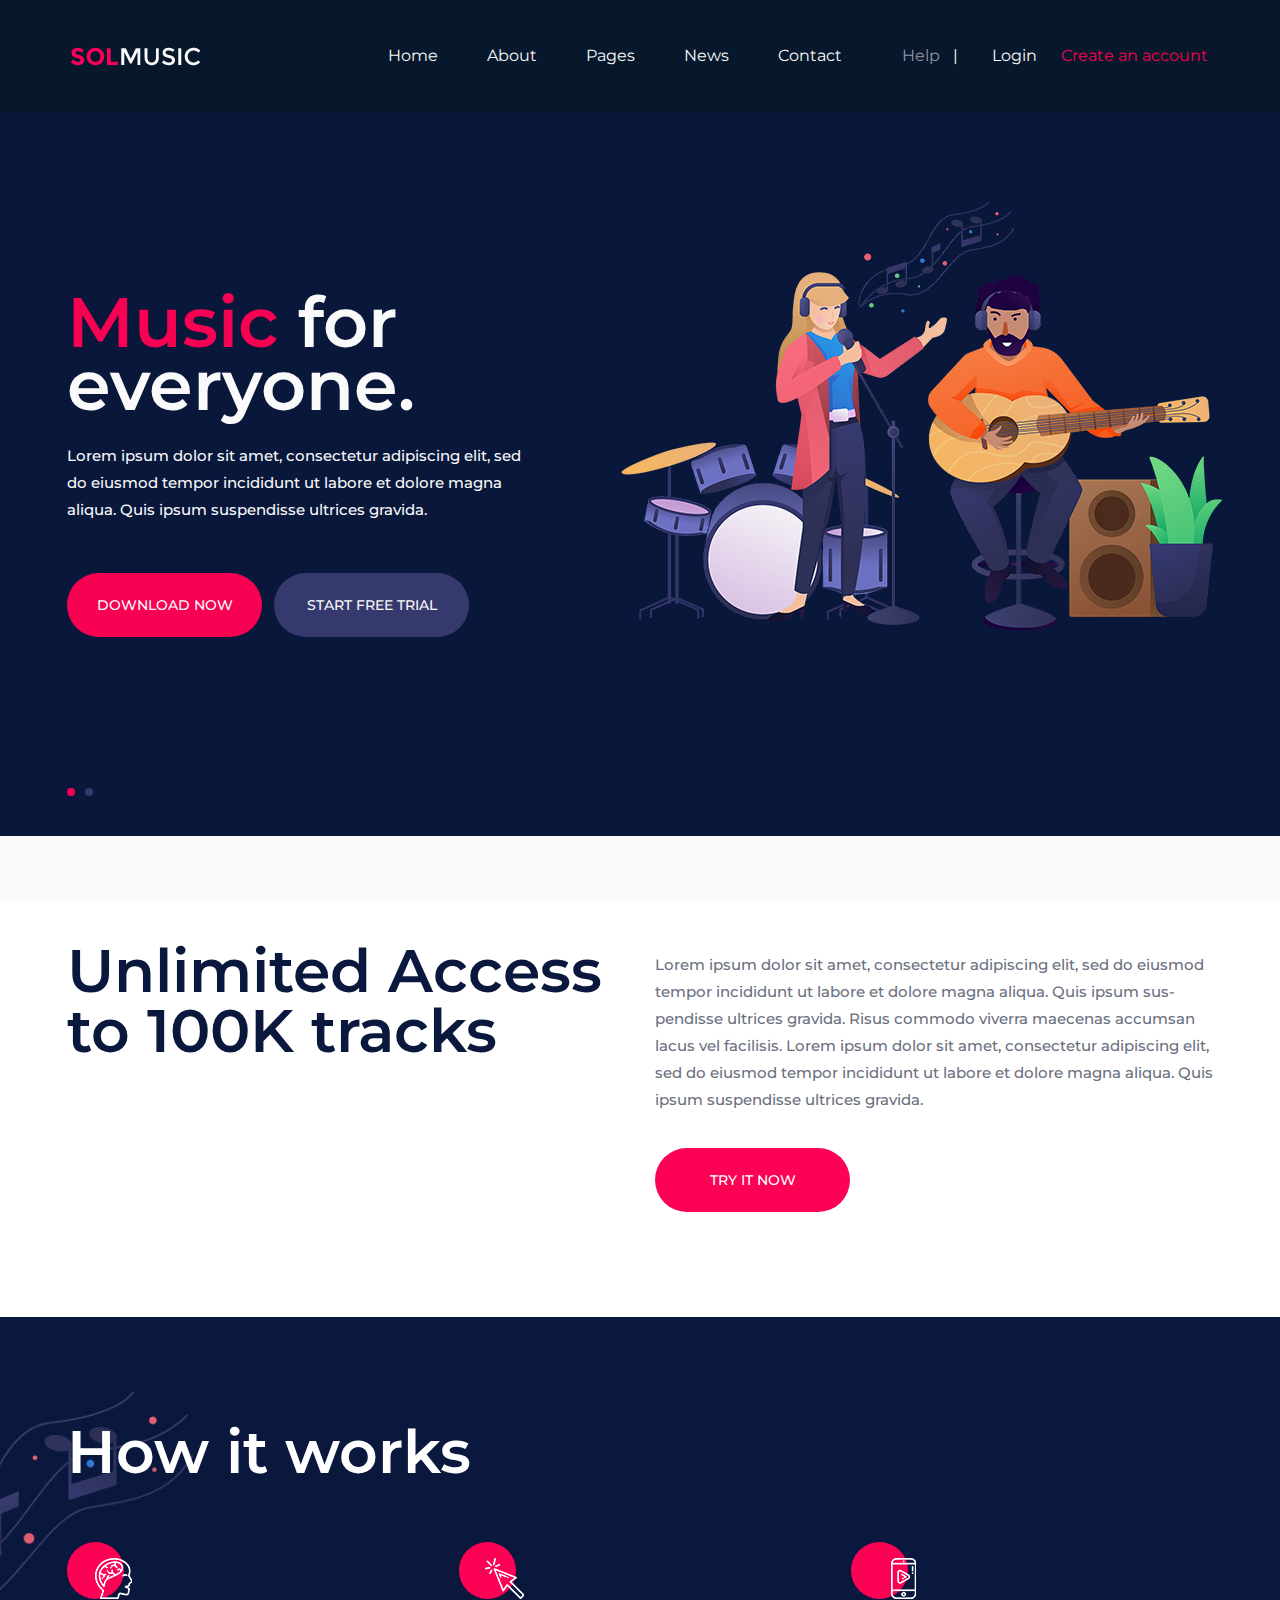
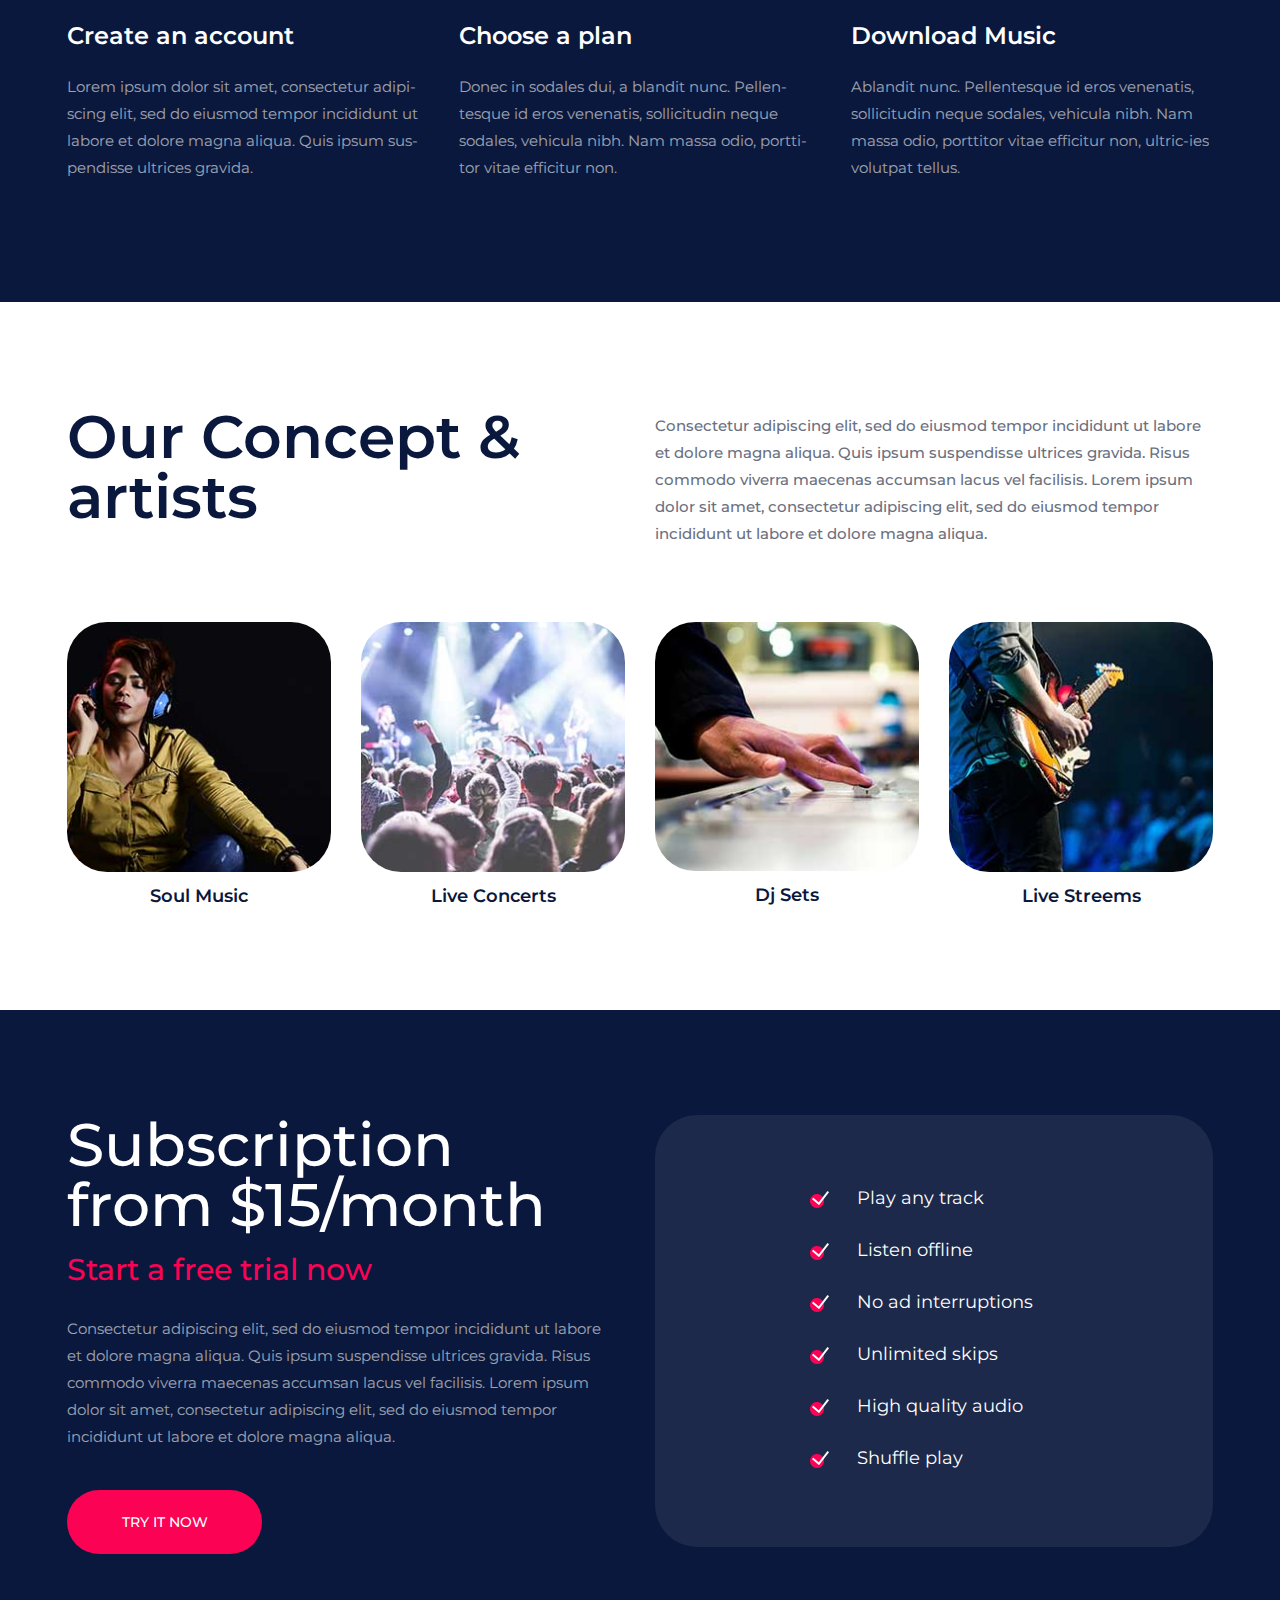
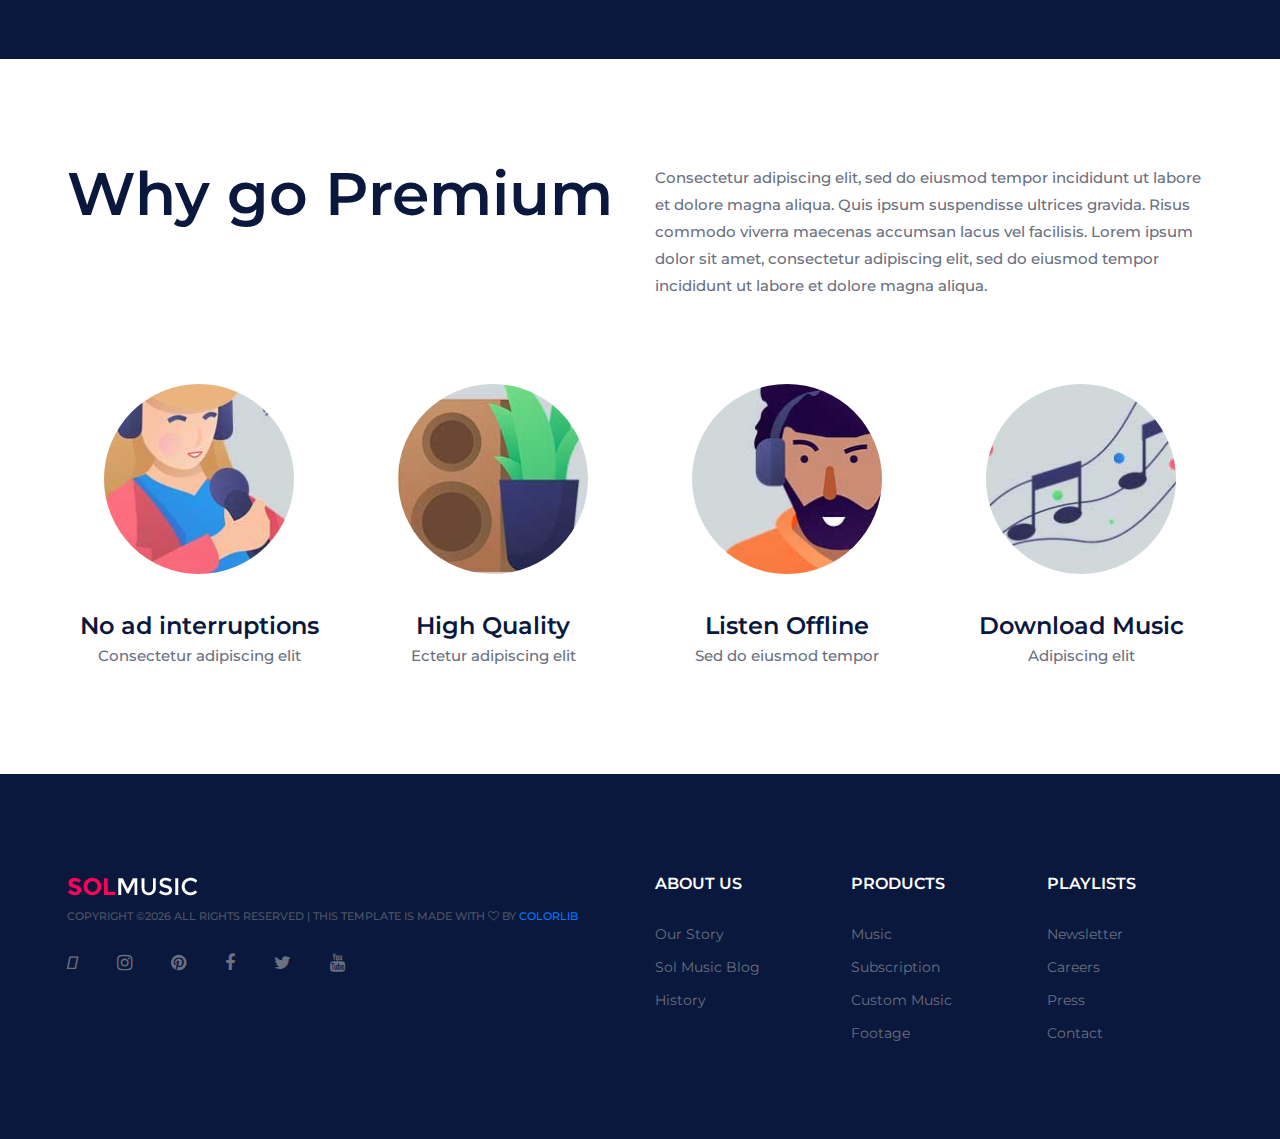
==== commit a7a1c5f0: "up" ====
--- a/index.html
+++ b/index.html
@@ -44,6 +44,7 @@
 			<a href="#" class="hr-btn">Help</a>
 			<span>|</span>
 			<div class="user-panel">
+				<a href=""><i class="fa-solid fa-magnifying-glass"></i></a>
 				<a href="./login.html" class="login">Login</a>
 				<a href="./register.html" class="register">Create an account</a>
 			</div> 
@@ -331,6 +332,7 @@
 Copyright &copy;<script>document.write(new Date().getFullYear());</script> All rights reserved | This template is made with <i class="fa fa-heart-o" aria-hidden="true"></i> by <a href="https://colorlib.com" target="_blank">Colorlib</a>
 <!-- Link back to Colorlib can't be removed. Template is licensed under CC BY 3.0. --></div>
 					<div class="social-links">
+						<a href=""><i class="fa-brands fa-github"></i></a>
 						<a href=""><i class="fa fa-instagram"></i></a>
 						<a href=""><i class="fa fa-pinterest"></i></a>
 						<a href=""><i class="fa fa-facebook"></i></a>
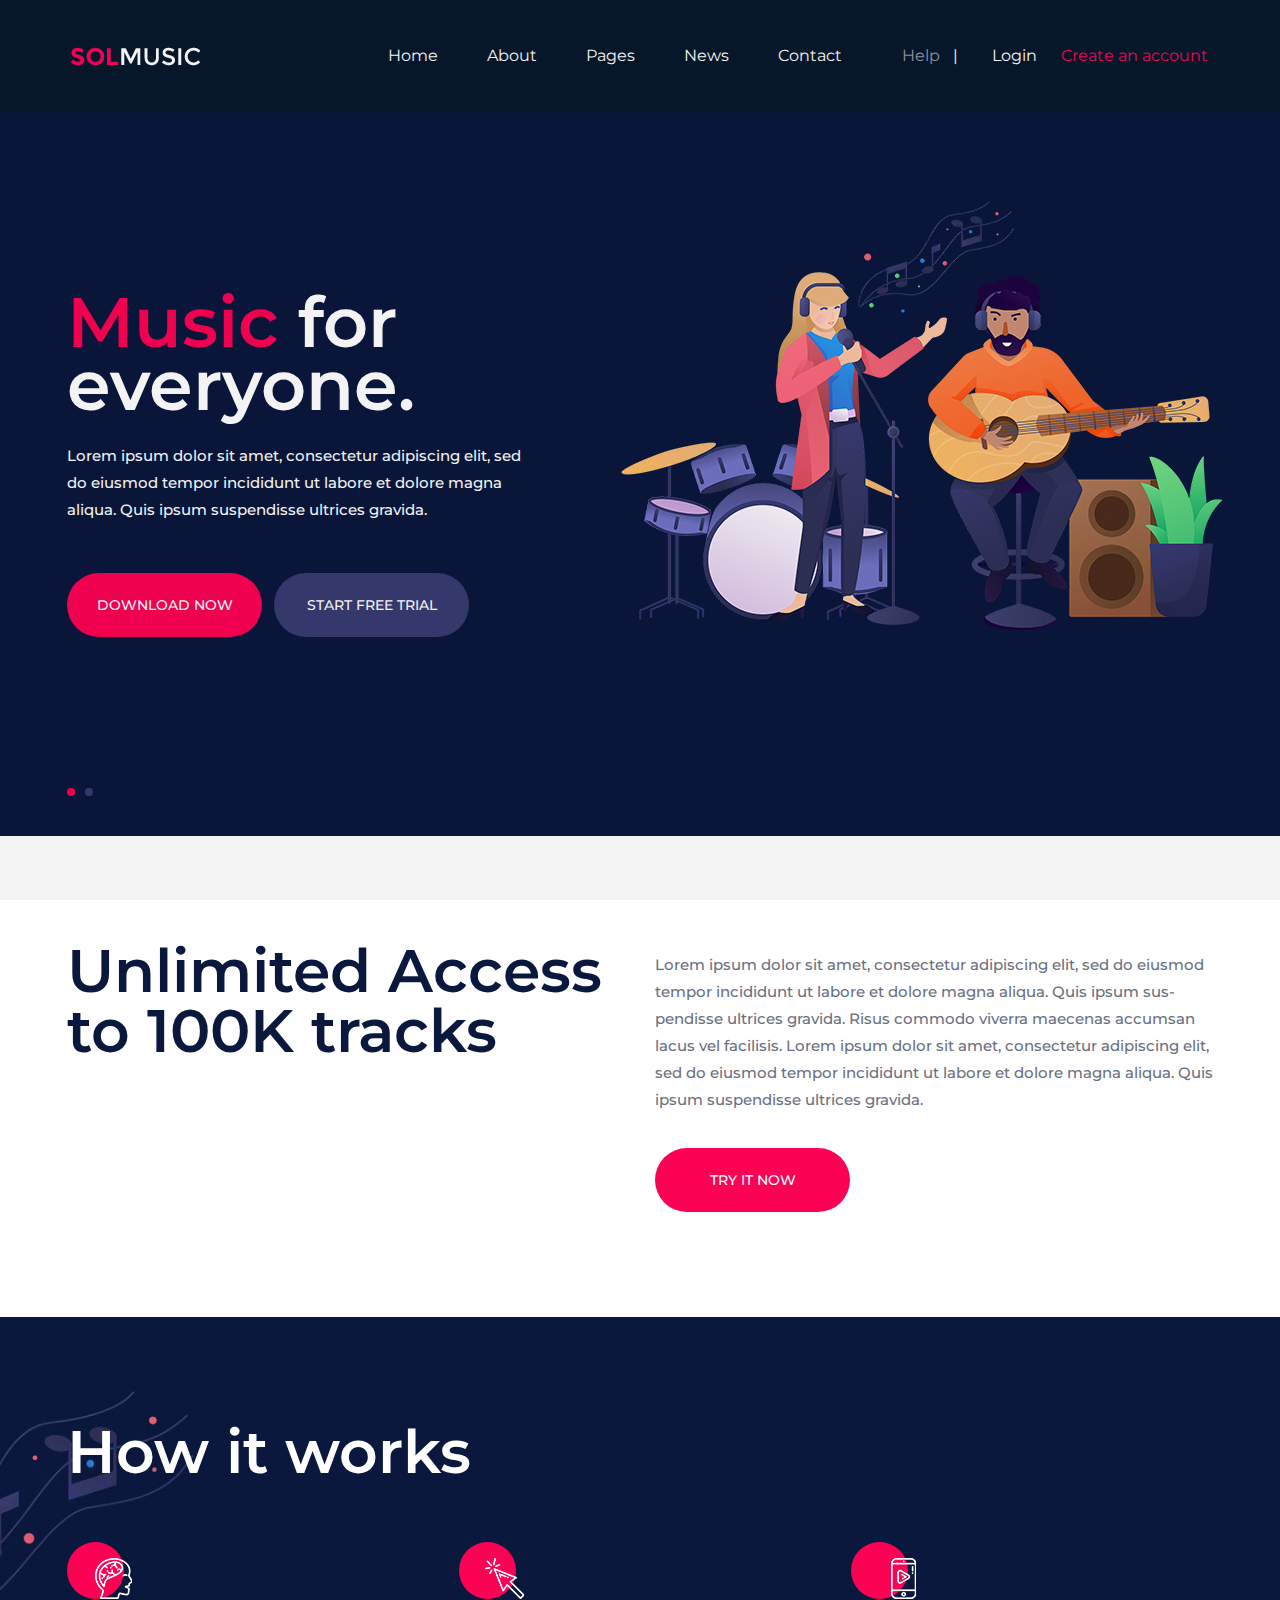
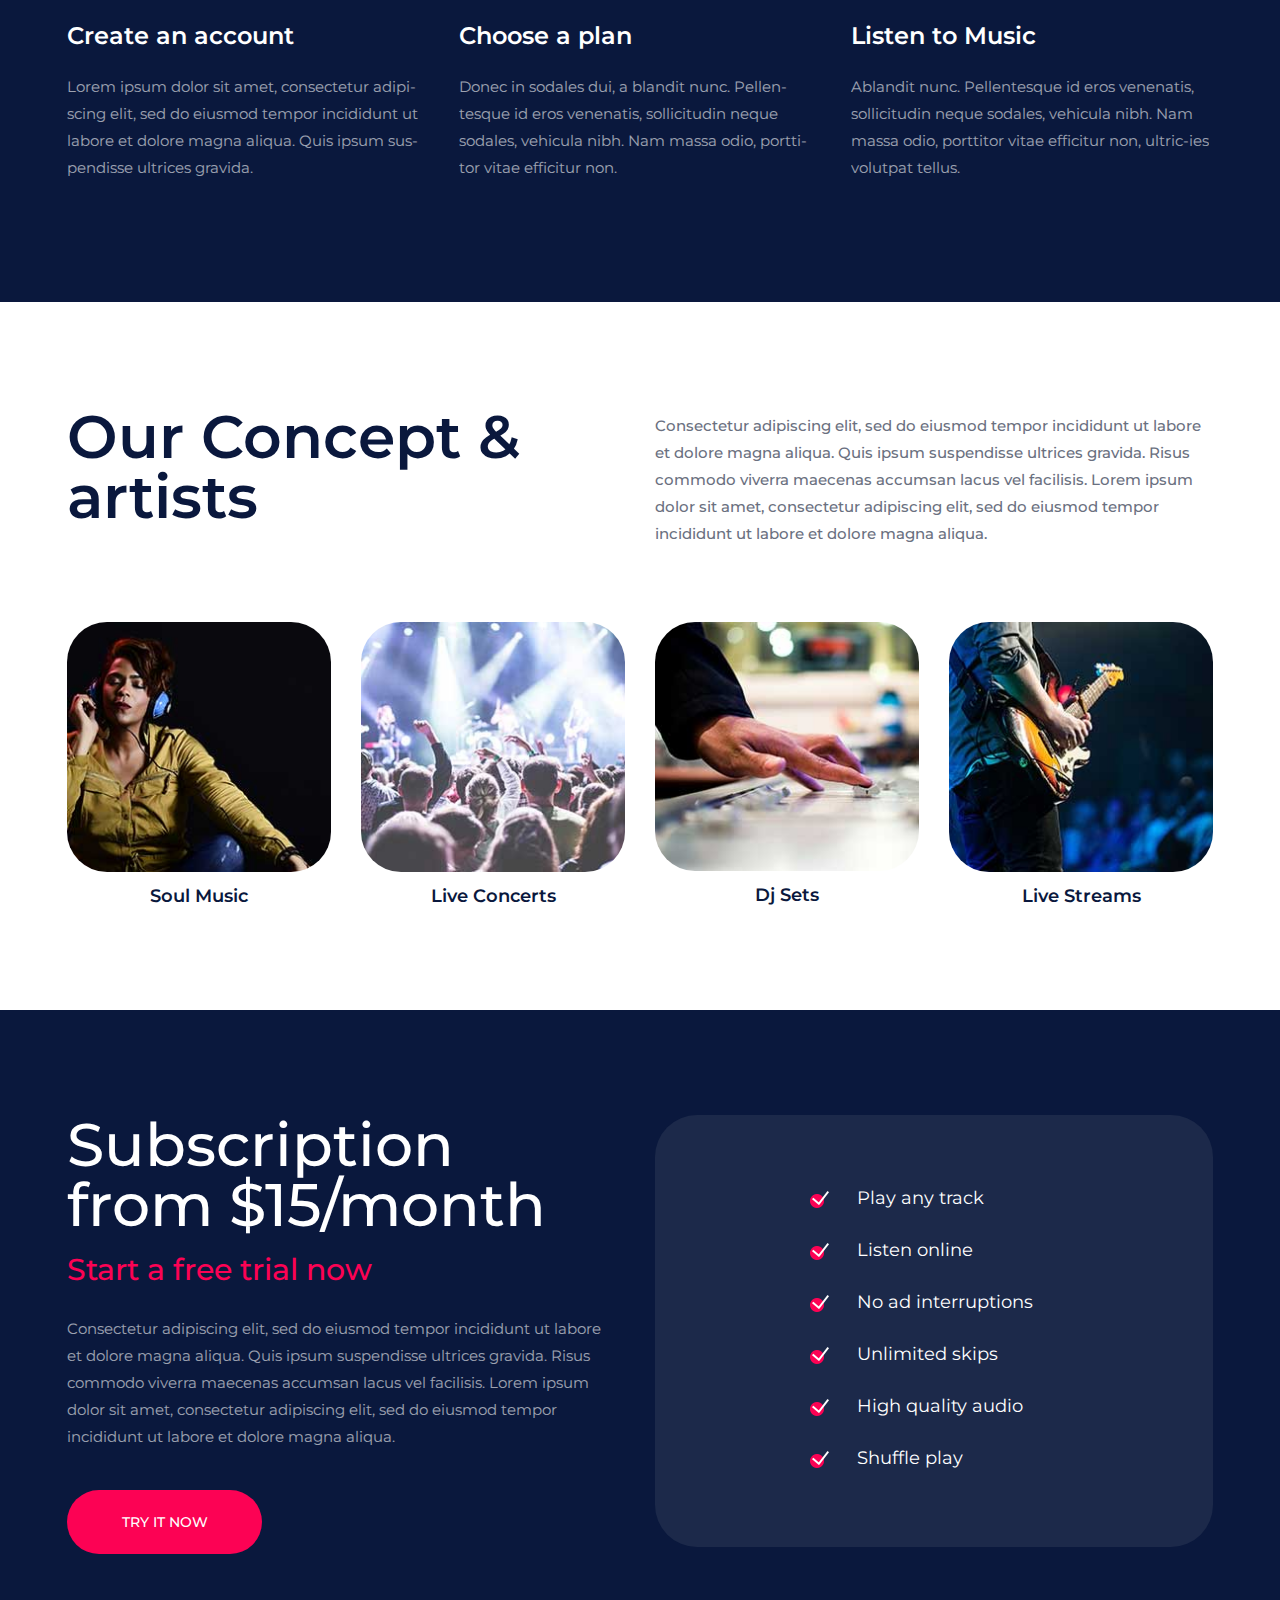
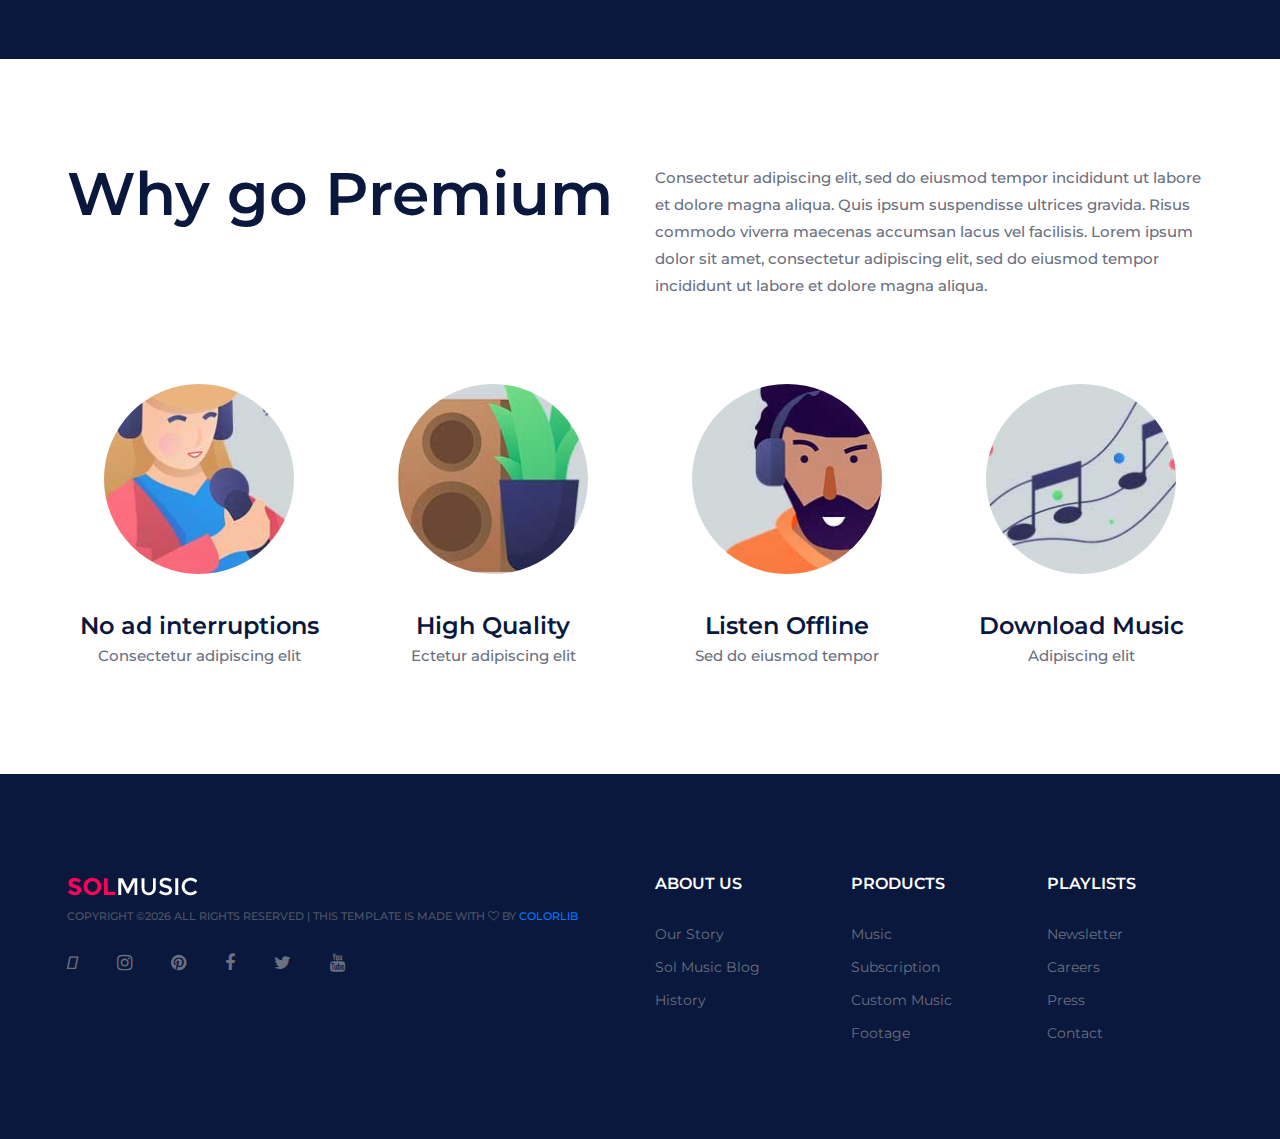
==== commit 5dc8e329: "up" ====
--- a/index.html
+++ b/index.html
@@ -14,6 +14,7 @@
 	<link href="https://fonts.googleapis.com/css?family=Montserrat:300,300i,400,400i,500,500i,600,600i,700,700i&display=swap" rel="stylesheet">
  
 	<!-- Stylesheets -->
+	<link rel="stylesheet" href="https://cdn.jsdelivr.net/npm/bootstrap-icons@1.11.1/font/bootstrap-icons.css">
 	<link rel="stylesheet" href="css/bootstrap.min.css"/>
 	<link rel="stylesheet" href="css/font-awesome.min.css"/>
 	<link rel="stylesheet" href="css/owl.carousel.min.css"/>
@@ -62,7 +63,7 @@
 				</ul>
 			</li>
 			<li><a href="blog.html">News</a></li>
-			<li><a href="contact.html">Contact</a></li>
+			<li><a href="contact.html">Contact</a></li>		
 		</ul>
 	</header>
 	<!-- Header section end -->
@@ -160,7 +161,7 @@
 						<div class="hi-icon">
 							<img src="img/icons/smartphone.png" alt="">
 						</div>
-						<h4>Download Music</h4>
+						<h4>Listen to Music</h4>
 						<p>Ablandit nunc. Pellentesque id eros venenatis, sollicitudin neque sodales, vehicula nibh. Nam massa odio, porttitor vitae efficitur non, ultric-ies volutpat tellus. </p>
 					</div>
 				</div>
@@ -204,7 +205,7 @@
 				<div class="col-lg-3 col-sm-6">
 					<div class="concept-item">
 						<img src="img/concept/4.jpg" alt="">
-						<h5>Live Streems</h5>
+						<h5>Live Streams</h5>
 					</div>
 				</div>
 			</div>
@@ -227,7 +228,7 @@
 				<div class="col-lg-6">
 					<ul class="sub-list">
 						<li><img src="img/icons/check-icon.png" alt="">Play any track</li>
-						<li><img src="img/icons/check-icon.png" alt="">Listen offline</li>
+						<li><img src="img/icons/check-icon.png" alt="">Listen online</li>
 						<li><img src="img/icons/check-icon.png" alt="">No ad interruptions</li>
 						<li><img src="img/icons/check-icon.png" alt="">Unlimited skips</li>
 						<li><img src="img/icons/check-icon.png" alt="">High quality audio</li>
